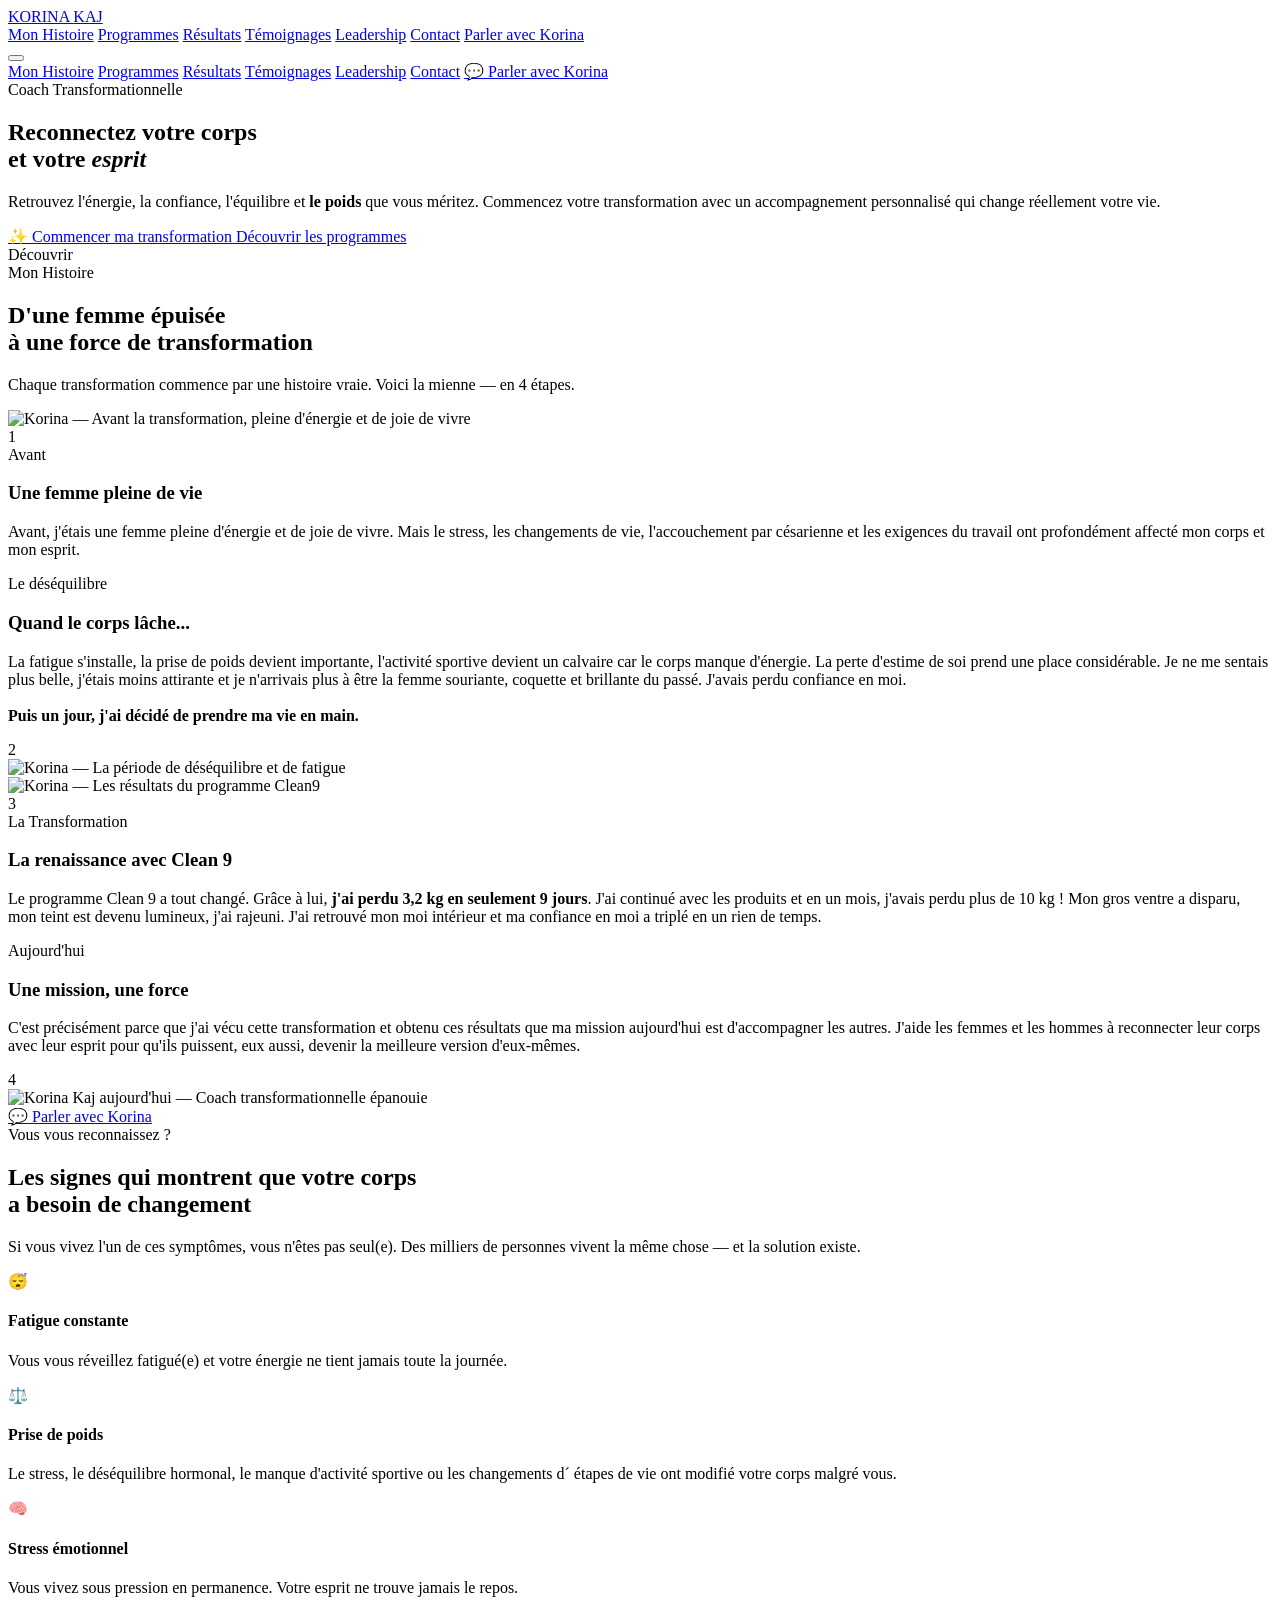
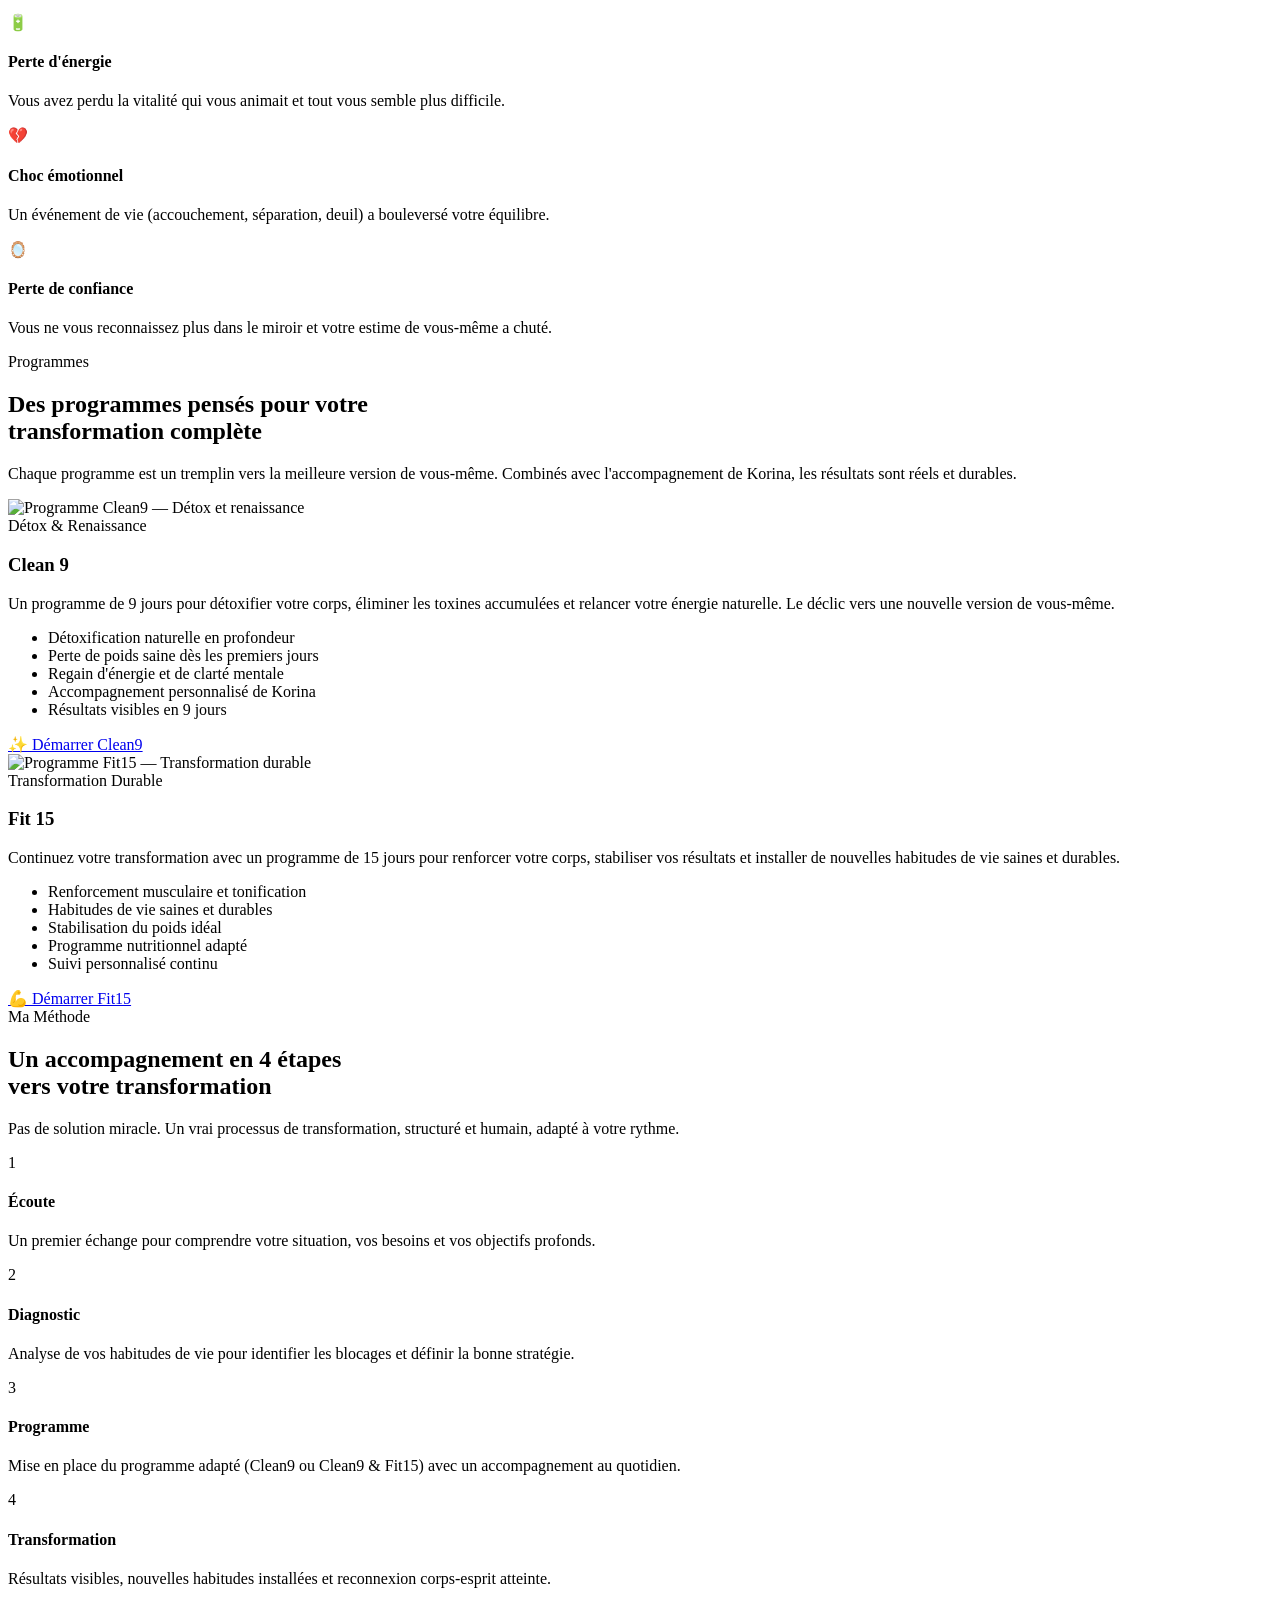
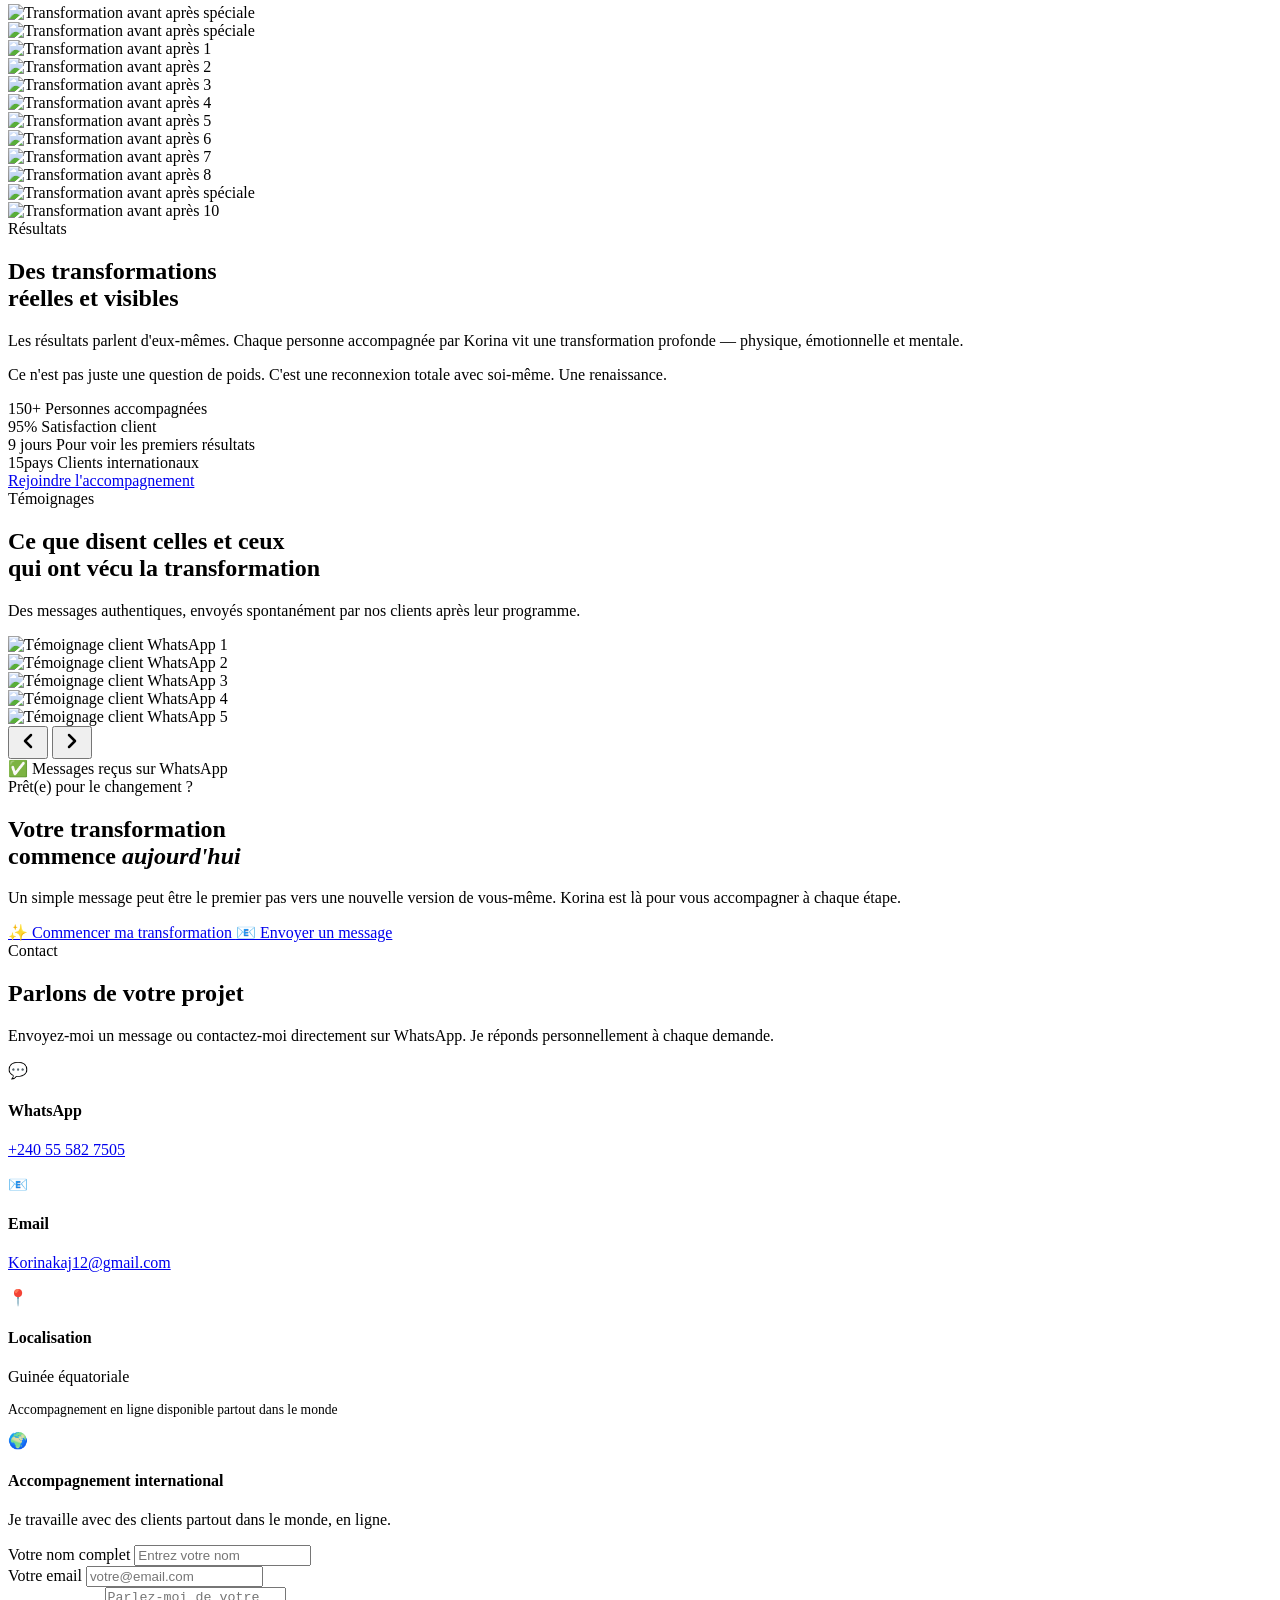
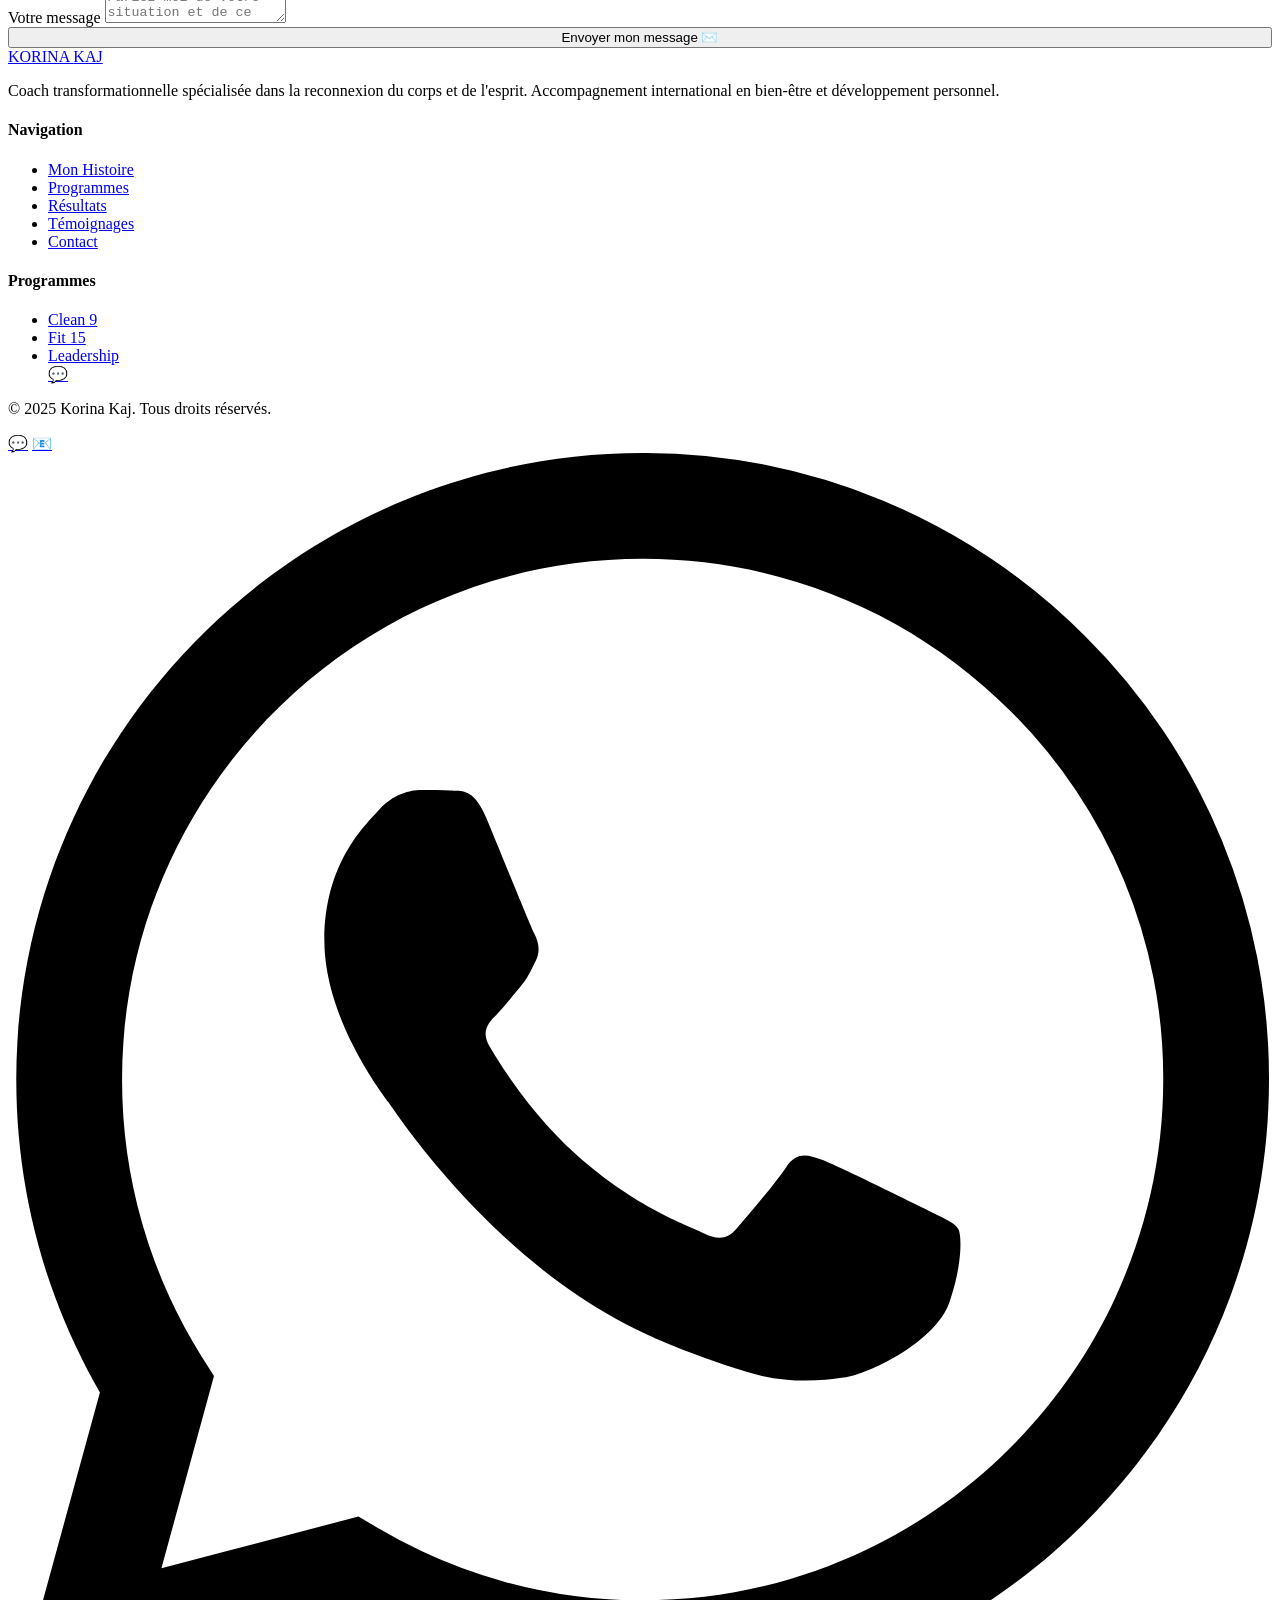
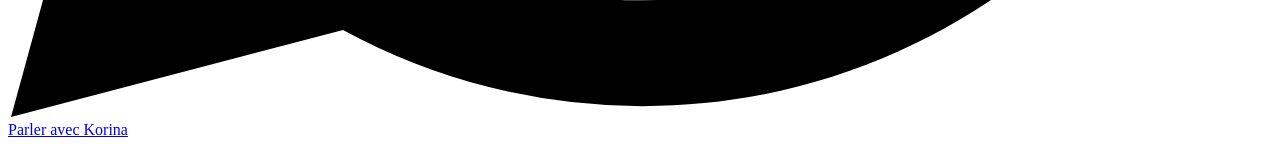
==== index.html @ bbdc50a3 "firt commit" ====
<!DOCTYPE html>
<html lang="fr">
<head>
  <meta charset="UTF-8">
  <meta name="viewport" content="width=device-width, initial-scale=1.0">
  <meta name="description" content="Korina Kaj. Reconnectez votre corps et votre esprit pour retrouver énergie, confiance et équilibre grâce aux programmes Clean9 et Fit15.">
  <meta name="author" content="Korina Kaj">
  <title>Korina Kaj — Transformation & Bien-être</title>
  <link rel="stylesheet" href="styles.css">
</head>
<body>

  <!-- ========================================
       HEADER
       ======================================== -->
  <header class="header" id="top">
    <div class="container">
      <div class="header-inner">
        <a href="index.html" class="logo">KORINA <span>KAJ</span></a>

        <nav class="nav">
          <a href="#histoire" class="nav-link">Mon Histoire</a>
          <a href="#programmes" class="nav-link">Programmes</a>
          <a href="#resultats" class="nav-link">Résultats</a>
          <a href="#temoignages" class="nav-link">Témoignages</a>
          <a href="leadership/index.html" class="nav-link">Leadership</a>
          <a href="#contact" class="nav-link">Contact</a>
          <a href="https://wa.me/240555827505?text=Bonjour%20Korina%20!%20J'aimerais%20en%20savoir%20plus%20sur%20vos%20programmes%20de%20transformation.%20Pouvez-vous%20m'aider%20%3F" target="_blank" rel="noopener" class="btn btn--gold btn--small nav-cta">
  Parler avec Korina
</a>
        </nav>

        <!-- Mobile Menu Toggle -->
        <button class="menu-toggle" aria-label="Menu">
          <span></span>
          <span></span>
          <span></span>
        </button>
      </div>
    </div>
  </header>

  <!-- Mobile Menu -->
  <div class="mobile-menu">
    <a href="#histoire" class="nav-link">Mon Histoire</a>
    <a href="#programmes" class="nav-link">Programmes</a>
    <a href="#resultats" class="nav-link">Résultats</a>
    <a href="#temoignages" class="nav-link">Témoignages</a>
    <a href="leadership/index.html" class="nav-link">Leadership</a>
    <a href="#contact" class="nav-link">Contact</a>
    <a href="https://wa.me/240555827505?text=Bonjour%20Korina%20!%20Je%20visite%20votre%20site%20et%20j'aimerais%20en%20savoir%20plus%20sur%20vos%20programmes.%20Pouvez-vous%20m'orienter%20%3F" target="_blank" rel="noopener" class="btn btn--gold btn--large">
  💬 Parler avec Korina
</a>
  </div>


  <section class="hero" id="hero">
  <div class="hero-bg"></div> 
  
  <div class="container">
    <div class="hero-content">
      <div class="hero-label">
        <span class="hero-label-dot"></span>
        Coach Transformationnelle
      </div>

      <h1>
        Reconnectez votre corps<br>
        et votre <em>esprit</em>
      </h1>

      <p class="hero-text">
  Retrouvez l'énergie, la confiance, l'équilibre et <strong>le poids</strong> que vous méritez.
  Commencez votre transformation avec un accompagnement personnalisé qui change réellement votre vie.
</p>

      <div class="hero-buttons">
        <a href="https://wa.me/240555827505..." target="_blank" rel="noopener" class="btn btn--gold btn--large">
          ✨ Commencer ma transformation
        </a>
        <a href="#programmes" class="btn btn--outline btn--large">
          Découvrir les programmes
        </a>
      </div>
    </div>
  </div>

  <div class="hero-scroll">
    <span>Découvrir</span>
    <div class="hero-scroll-line"></div>
  </div>
</section>
  <!-- ========================================
     HISTOIRE / STORY SECTION
     ======================================== -->
<section class="section story" id="histoire">
  <div class="container">

    <div class="story-journey-header reveal">
      <span class="section-label">Mon Histoire</span>
      <h2 class="section-title">
        D'une femme épuisée<br>
        à une <span class="text-accent">force de transformation</span>
      </h2>
      <p class="section-subtitle centered">
        Chaque transformation commence par une histoire vraie. Voici la mienne — en 4 étapes.
      </p>
    </div>

    <div class="story-journey">
      
      <div class="story-journey-line" aria-hidden="true"></div>

      <div class="story-step story-step--right reveal">
        <div class="story-step-media">
          <div class="story-placeholder">
            <img src="images/IMG-20260305-WA0084.jpg"
                 alt="Korina — Avant la transformation, pleine d'énergie et de joie de vivre"
                 loading="lazy" class="result-img result-img--wide">
          </div>
        </div>
        <div class="story-step-marker" aria-hidden="true">
          <span class="story-step-number">1</span>
        </div>
        <div class="story-step-content">
          <span class="story-step-label">Avant</span>
          <h3 class="story-step-title">Une femme pleine de vie</h3>
          <p>
            Avant, j'étais une femme pleine d'énergie et de joie de vivre.
            Mais le stress, les changements de vie, l'accouchement par
            césarienne et les exigences du travail ont profondément affecté
            mon corps et mon esprit.
          </p>
        </div>
      </div>

      <div class="story-step story-step--left reveal">
        <div class="story-step-content">
          <span class="story-step-label">Le déséquilibre</span>
          <h3 class="story-step-title">Quand le corps lâche...</h3>
          <p>
            La fatigue s'installe, la prise de poids devient importante, l'activité sportive devient un calvaire car le corps manque d'énergie. La perte d'estime de soi prend une place considérable. Je ne me sentais plus belle, j'étais moins attirante et je n'arrivais plus à être la femme souriante, coquette et brillante du passé. J'avais perdu confiance en moi.<br><br>
            <strong>Puis un jour, j'ai décidé de prendre ma vie en main.</strong>
          </p>
        </div>
        <div class="story-step-marker" aria-hidden="true">
          <span class="story-step-number">2</span>
        </div>
        <div class="story-step-media">
          <div class="story-placeholder">
            <img src="images/IMG-20260305-WA0086.jpg"
                 alt="Korina — La période de déséquilibre et de fatigue"
                 loading="lazy" class="result-img result-img--wide">
          </div>
        </div>
      </div>

      <div class="story-step story-step--right reveal">
        <div class="story-step-media">
          <div class="story-placeholder">
            <img src="images/IMG-20260305-WA0085.jpg"
                 alt="Korina — Les résultats du programme Clean9"
                 loading="lazy">
          </div>
        </div>
        <div class="story-step-marker" aria-hidden="true">
          <span class="story-step-number">3</span>
        </div>
        <div class="story-step-content">
          <span class="story-step-label">La Transformation</span>
          <h3 class="story-step-title">La renaissance avec Clean 9</h3>
          <p>
            Le programme Clean 9 a tout changé. Grâce à lui, <strong>j'ai perdu 3,2 kg en seulement 9 jours</strong>. J'ai continué avec les produits et en un mois, j'avais perdu plus de 10 kg ! Mon gros ventre a disparu, mon teint est devenu lumineux, j'ai rajeuni. J'ai retrouvé mon moi intérieur et ma confiance en moi a triplé en un rien de temps.
          </p>
        </div>
      </div>

      <div class="story-step story-step--left reveal">
        <div class="story-step-content">
          <span class="story-step-label">Aujourd'hui</span>
          <h3 class="story-step-title">Une mission, une force</h3>
          <p>
            C'est précisément parce que j'ai vécu cette transformation et obtenu ces résultats que ma mission aujourd'hui est d'accompagner les autres. J'aide les femmes et les hommes à reconnecter leur corps avec leur esprit pour qu'ils puissent, eux aussi, devenir la meilleure version d'eux-mêmes.
          </p>
        </div>
        <div class="story-step-marker" aria-hidden="true">
          <span class="story-step-number">4</span>
        </div>
        <div class="story-step-media">
          <div class="story-placeholder">
            <img src="images/IMG-20260309-WA0035.jpg"
                 alt="Korina Kaj aujourd'hui — Coach transformationnelle épanouie"
                 loading="lazy">
          </div>
        </div>
      </div>

    </div> <div class="story-journey-cta reveal">
      <a href="https://wa.me/240555827505?text=Bonjour%20Korina%20!%20Votre%20histoire%20m'a%20beaucoup%20touchée.%20J'aimerais%20en%20savoir%20plus%20sur%20votre%20parcours%20et%20comment%20vous%20pourriez%20m'accompagner." target="_blank" rel="noopener" class="btn btn--primary btn--large">
  💬 Parler avec Korina
</a>
    </div>

  </div>
</section>
  <!-- ========================================
       PROBLEMS SECTION
       ======================================== -->
  <section class="section section--light" id="problemes">
    <div class="container">
      <div class="text-center reveal">
        <span class="section-label" style="padding-left: 0;">
          Vous vous reconnaissez ?
        </span>
        <h2 class="section-title">
          Les signes qui montrent que votre corps<br>
          <span class="text-accent">a besoin de changement</span>
        </h2>
        <p class="section-subtitle centered">
          Si vous vivez l'un de ces symptômes, vous n'êtes pas seul(e).
          Des milliers de personnes vivent la même chose — et la solution existe.
        </p>
      </div>

      <div class="problems-grid">
        <div class="problem-card reveal delay-1">
          <div class="problem-icon">😴</div>
          <h4>Fatigue constante</h4>
          <p>Vous vous réveillez fatigué(e) et votre énergie ne tient jamais toute la journée.</p>
        </div>

        <div class="problem-card reveal delay-2">
          <div class="problem-icon">⚖️</div>
          <h4>Prise de poids</h4>
          <p>Le stress, le déséquilibre hormonal, le manque d'activité sportive ou les changements d´ étapes de vie ont modifié votre corps malgré vous.</p>
        </div>

        <div class="problem-card reveal delay-3">
          <div class="problem-icon">🧠</div>
          <h4>Stress émotionnel</h4>
          <p>Vous vivez sous pression en permanence. Votre esprit ne trouve jamais le repos.</p>
        </div>

        <div class="problem-card reveal delay-1">
          <div class="problem-icon">🔋</div>
          <h4>Perte d'énergie</h4>
          <p>Vous avez perdu la vitalité qui vous animait et tout vous semble plus difficile.</p>
        </div>

        <div class="problem-card reveal delay-2">
          <div class="problem-icon">💔</div>
          <h4>Choc émotionnel</h4>
          <p>Un événement de vie (accouchement, séparation, deuil) a bouleversé votre équilibre.</p>
        </div>

        <div class="problem-card reveal delay-3">
          <div class="problem-icon">🪞</div>
          <h4>Perte de confiance</h4>
          <p>Vous ne vous reconnaissez plus dans le miroir et votre estime de vous-même a chuté.</p>
        </div>
      </div>
    </div>
  </section>


  <!-- ========================================
       PROGRAMMES SECTION
       ======================================== -->
  <section class="section" id="programmes">
    <div class="container">
      <div class="text-center reveal">
        <span class="section-label" style="padding-left: 0;">
          Programmes
        </span>
        <h2 class="section-title">
          Des programmes pensés pour votre<br>
          <span class="text-accent">transformation complète</span>
        </h2>
        <p class="section-subtitle centered">
          Chaque programme est un tremplin vers la meilleure version de vous-même.
          Combinés avec l'accompagnement de Korina, les résultats sont réels et durables.
        </p>
      </div>

      <div class="programmes-grid">

        <!-- Clean9 -->
        <div class="programme-card reveal-left">
          <div class="image-wrapper">
            <img src="images/IMG-20260305-WA0088.jpg" alt="Programme Clean9 — Détox et renaissance" class="result-img result-"img--wide>
          </div>
          <div class="programme-content">
            <span class="programme-tag">Détox & Renaissance</span>
            <h3>Clean 9</h3>
            <p>
              Un programme de 9 jours pour détoxifier votre corps, éliminer les toxines accumulées et relancer votre énergie naturelle. Le déclic vers une nouvelle version de vous-même.
            </p>
            <ul class="programme-features">
              <li>Détoxification naturelle en profondeur</li>
              <li>Perte de poids saine dès les premiers jours</li>
              <li>Regain d'énergie et de clarté mentale</li>
              <li>Accompagnement personnalisé de Korina</li>
              <li>Résultats visibles en 9 jours</li>
            </ul>
            <a href="https://wa.me/240555827505?text=Bonjour%20Korina%20!%20Je%20suis%20intéressé(e)%20par%20le%20programme%20Clean9." target="_blank" rel="noopener" class="btn btn--primary">
              ✨ Démarrer Clean9
            </a>
          </div>
        </div>

        <!-- Fit15 -->
        <div class="programme-card reveal-right">
          <div class="image-wrapper">
            <img src="images/IMG-20260305-WA0087.jpg" alt="Programme Fit15 — Transformation durable" class="result-img result-"img--wide>
          </div>
          <div class="programme-content">
            <span class="programme-tag">Transformation Durable</span>
            <h3>Fit 15</h3>
            <p>
              Continuez votre transformation avec un programme de 15 jours pour renforcer votre corps, stabiliser vos résultats et installer de nouvelles habitudes de vie saines et durables.
            </p>
            <ul class="programme-features">
              <li>Renforcement musculaire et tonification</li>
              <li>Habitudes de vie saines et durables</li>
              <li>Stabilisation du poids idéal</li>
              <li>Programme nutritionnel adapté</li>
              <li>Suivi personnalisé continu</li>
            </ul>
            <a href="https://wa.me/240555827505?text=Bonjour%20Korina%20!%20Je%20suis%20intéressé(e)%20par%20le%20programme%20Fit15." target="_blank" rel="noopener" class="btn btn--primary">
              💪 Démarrer Fit15
            </a>
          </div>
        </div>

      </div>
    </div>
  </section>


  <!-- ========================================
       METHOD SECTION
       ======================================== -->
  <section class="section section--dark" id="methode">
    <div class="container">
      <div class="text-center reveal">
        <span class="section-label">Ma Méthode</span>
        <h2 class="section-title">
          Un accompagnement en <span class="text-gold">4 étapes</span><br>
          vers votre transformation
        </h2>
        <p class="section-subtitle centered">
          Pas de solution miracle. Un vrai processus de transformation,
          structuré et humain, adapté à votre rythme.
        </p>
      </div>

      <div class="method-steps">
        <div class="method-step reveal delay-1">
          <div class="method-number">1</div>
          <h4>Écoute</h4>
          <p>Un premier échange pour comprendre votre situation, vos besoins et vos objectifs profonds.</p>
        </div>

        <div class="method-step reveal delay-2">
          <div class="method-number">2</div>
          <h4>Diagnostic</h4>
          <p>Analyse de vos habitudes de vie pour identifier les blocages et définir la bonne stratégie.</p>
        </div>

        <div class="method-step reveal delay-3">
          <div class="method-number">3</div>
          <h4>Programme</h4>
          <p>Mise en place du programme adapté (Clean9 ou Clean9 & Fit15) avec un accompagnement au quotidien.</p>
        </div>

        <div class="method-step reveal delay-4">
          <div class="method-number">4</div>
          <h4>Transformation</h4>
          <p>Résultats visibles, nouvelles habitudes installées et reconnexion corps-esprit atteinte.</p>
        </div>
      </div>
    </div>
  </section>

 <!-- ========================================
     RESULTS / BEFORE-AFTER SECTION
     ======================================== -->
<section class="section" id="resultats">
  <div class="container">
    <div class="results-grid">

      <div class="reveal-left">
        <div class="results-slider">

          <div class="slide">
           <div class="image-wrapper image-wrapper--results">
            <img src="images/IMG-20260305-WA0086.jpg"
                alt="Transformation avant après spéciale"
                     class="result-img--wide">
            </div>
          </div>
          <div class="slide">
           <div class="image-wrapper image-wrapper--results">
            <img src="images/IMG-20260305-WA0084.jpg"
                alt="Transformation avant après spéciale"
                     class="result-img--wide">
            </div>
          </div>
          <div class="slide active">
            <div class="image-wrapper image-wrapper--results">
              <img src="images/IMG-20260305-WA0085.jpg" alt="Transformation avant après 1">
            </div>
          </div>

          <div class="slide">
            <div class="image-wrapper image-wrapper--results">
              <img src="images/IMG-20260305-WA0064.jpg" alt="Transformation avant après 2">
            </div>
          </div>

          <div class="slide">
            <div class="image-wrapper image-wrapper--results">
              <img src="images/IMG-20260305-WA0065.jpg" alt="Transformation avant après 3">
            </div>
          </div>

          <div class="slide">
            <div class="image-wrapper image-wrapper--results">
              <img src="images/IMG-20260305-WA0067.jpg" alt="Transformation avant après 4">
            </div>
          </div>

          <div class="slide">
            <div class="image-wrapper image-wrapper--results">
              <img src="images/IMG-20260305-WA0068.jpg" alt="Transformation avant après 5">
            </div>
          </div>

          <div class="slide">
            <div class="image-wrapper image-wrapper--results">
              <img src="images/IMG-20260305-WA0069.jpg" alt="Transformation avant après 6">
            </div>
          </div>

          <div class="slide">
            <div class="image-wrapper image-wrapper--results">
              <img src="images/IMG-20260305-WA0070.jpg" alt="Transformation avant après 7">
            </div>
          </div>

          <div class="slide">
            <div class="image-wrapper image-wrapper--results">
              <img src="images/IMG-20260305-WA0081.jpg" alt="Transformation avant après 8">
            </div>
          </div>

          <div class="slide">
  <div class="image-wrapper image-wrapper--results">
    <img src="images/IMG-20260305-WA0080.jpg"
         alt="Transformation avant après spéciale"
         class="result-img--wide">
  </div>
</div>
          <div class="slide">
            <div class="image-wrapper image-wrapper--results">
              <img src="images/IMG-20260305-WA0066.jpg" alt="Transformation avant après 10">
            </div>
          </div>

        </div>
      </div>

      <div class="results-content reveal-right">
        <span class="section-label">Résultats</span>
        <h2 class="section-title">
          Des transformations<br>
          <span class="text-accent">réelles et visibles</span>
        </h2>

        <p>
          Les résultats parlent d'eux-mêmes. Chaque personne accompagnée par Korina vit une transformation profonde — physique, émotionnelle et mentale.
        </p>

        <p>
          Ce n'est pas juste une question de poids. C'est une reconnexion totale avec soi-même. Une renaissance.
        </p>

        <div class="results-stats">
          <div class="stat-item">
            <span class="stat-number" data-count="200" data-suffix="+">150+</span>
            <span class="stat-label">Personnes accompagnées</span>
          </div>

          <div class="stat-item">
            <span class="stat-number" data-count="95" data-suffix="%">95%</span>
            <span class="stat-label">Satisfaction client</span>
          </div>

          <div class="stat-item">
            <span class="stat-number" data-count="9" data-suffix=" jours">9 jours</span>
            <span class="stat-label">Pour voir les premiers résultats</span>
          </div>

          <div class="stat-item">
            <span class="stat-number" data-count="15" data-suffix=" pays">15pays</span>
            <span class="stat-label">Clients internationaux</span>
          </div>
        </div>

        <div style="margin-top: var(--space-lg);">
         <a href="https://wa.me/240555827505?text=Bonjour%20Korina%20!%20J'ai%20vu%20les%20résultats%20de%20vos%20clients%20et%20je%20suis%20impressionné(e).%20Je%20voudrais%20en%20savoir%20plus%20sur%20votre%20accompagnement%20et%20comment%20obtenir%20des%20résultats%20similaires." target="_blank" rel="noopener" class="btn btn--primary btn--large">
  Rejoindre l'accompagnement
</a>
        </div>
      </div>

    </div>
  </div>
</section>

 <!-- ========================================
     SECTION TÉMOIGNAGES — Captures WhatsApp
     ======================================== -->
<section class="section section--light" id="temoignages">
  <div class="container">
    
    <!-- En-tête -->
    <div class="text-center reveal">
      <span class="section-label" style="padding-left: 0;">
        Témoignages
      </span>
      <h2 class="section-title">
        Ce que disent celles et ceux<br>
        <span class="text-accent">qui ont vécu la transformation</span>
      </h2>
      <p class="section-subtitle centered">
        Des messages authentiques, envoyés spontanément par nos clients après leur programme.
      </p>
    </div>

    <!-- Slider -->
    <div class="testimonials-slider">
      
      <!-- Track contenant les slides -->
      <div class="testimonials-slider-track">

        <!-- Slide 1 -->
        <div class="testimonial-slide">
          <div class="testimonial-image-wrapper">
            <img src="images/WhatsApp Image 2026-03-21 at 20.49.28.jpeg" alt="Témoignage client WhatsApp 1">
          </div>
        </div>

        <!-- Slide 2 -->
        <div class="testimonial-slide">
          <div class="testimonial-image-wrapper">
            <img src="images/1.png" alt="Témoignage client WhatsApp 2">
          </div>
        </div>

        <!-- Slide 3 -->
        <div class="testimonial-slide">
          <div class="testimonial-image-wrapper">
            <img src="images/IMG-20260305-WA0078.jpg" alt="Témoignage client WhatsApp 3">
          </div>
        </div>

        <!-- Slide 4 -->
        <div class="testimonial-slide">
          <div class="testimonial-image-wrapper">
            <img src="images/IMG-20260305-WA0078.jpg" alt="Témoignage client WhatsApp 4">
          </div>
        </div>

        <!-- Slide 5 -->
        <div class="testimonial-slide">
          <div class="testimonial-image-wrapper">
            <img src="images/2.png" alt="Témoignage client WhatsApp 5">
          </div>
        </div>

      </div>

      <!-- Bouton Précédent -->
      <button class="testimonial-nav testimonial-prev" aria-label="Témoignage précédent">
        <svg width="24" height="24" viewBox="0 0 24 24" fill="none" stroke="currentColor" stroke-width="2.5" stroke-linecap="round" stroke-linejoin="round">
          <polyline points="15 18 9 12 15 6"></polyline>
        </svg>
      </button>

      <!-- Bouton Suivant -->
      <button class="testimonial-nav testimonial-next" aria-label="Témoignage suivant">
        <svg width="24" height="24" viewBox="0 0 24 24" fill="none" stroke="currentColor" stroke-width="2.5" stroke-linecap="round" stroke-linejoin="round">
          <polyline points="9 6 15 12 9 18"></polyline>
        </svg>
      </button>

      <!-- Indicateurs (dots) -->
      <div class="testimonial-dots"></div>

    </div>

    <!-- Badge d'authenticité -->
    <div class="testimonial-badge reveal">
      <span class="testimonial-badge-icon">✅</span>
      <span class="testimonial-badge-text">Messages reçus sur WhatsApp </span>
    </div>

  </div>
</section>
  <!-- ========================================
       CTA SECTION
       ======================================== -->
  <section class="section section--purple cta-section" id="cta">
    <div class="container">
      <div class="reveal">
        <span class="section-label" style="padding-left: 0;">
          Prêt(e) pour le changement ?
        </span>
        <h2>
          Votre transformation<br>
          commence <em class="text-italic" style="color: var(--gold);">aujourd'hui</em>
        </h2>
        <p>
          Un simple message peut être le premier pas vers une nouvelle version de vous-même.
          Korina est là pour vous accompagner à chaque étape.
        </p>

        <div class="cta-buttons">
          <a href="https://wa.me/240555827505?text=Bonjour%20Korina%20!%20Je%20suis%20prêt(e)%20pour%20le%20changement.%20Je%20voudrais%20en%20savoir%20plus%20sur%20vos%20programmes%20et%20commencer%20ma%20transformation%20dès%20aujourd'hui." target="_blank" rel="noopener" class="btn btn--gold btn--large">
  ✨ Commencer ma transformation
</a>
          <a href="#contact" class="btn btn--outline btn--large">
            📧 Envoyer un message
          </a>
        </div>
      </div>
    </div>
  </section>


  <!-- ========================================
       CONTACT SECTION
       ======================================== -->
  <section class="section" id="contact">
    <div class="container">
      <div class="text-center reveal">
        <span class="section-label" style="padding-left: 0;">
          Contact
        </span>
        <h2 class="section-title">
          Parlons de <span class="text-accent">votre projet</span>
        </h2>
        <p class="section-subtitle centered">
          Envoyez-moi un message ou contactez-moi directement sur WhatsApp.
          Je réponds personnellement à chaque demande.
        </p>
      </div>

      <div class="contact-grid">
        <div class="reveal-left">
          <div class="contact-info-list">
            <div class="contact-info-item">
              <div class="contact-info-icon">💬</div>
              <div>
                <h4>WhatsApp</h4>
                <p>
                  <a href="https://wa.me/240555827505?text=Bonjour%20Korina%20!%20Je%20vous%20contacte%20via%20la%20section%20contact%20de%20votre%20site.%20J'aimerais%20en%20savoir%20plus%20sur%20vos%20programmes%20et%20tarifs." target="_blank" rel="noopener">
  +240 55 582 7505
</a>
                </p>
              </div>
            </div>

            <div class="contact-info-item">
              <div class="contact-info-icon">📧</div>
              <div>
                <h4>Email</h4>
                <p>
                  <a href="mailto:Korinakaj12@gmail.com">
                    Korinakaj12@gmail.com
                  </a>
                </p>
              </div>
            </div>

            <div class="contact-info-item">
              <div class="contact-info-icon">📍</div>
              <div>
                <h4>Localisation</h4>
                <p>Guinée équatoriale</p>
                <p style="font-size: 0.85rem; color: var(--purple);">
                  Accompagnement en ligne disponible partout dans le monde
                </p>
              </div>
            </div>

            <div class="contact-info-item">
              <div class="contact-info-icon">🌍</div>
              <div>
                <h4>Accompagnement international</h4>
                <p>Je travaille avec des clients partout dans le monde, en ligne.</p>
              </div>
            </div>
          </div>
        </div>

        <div class="contact-form reveal-right">
          <form>
            <div class="form-group">
              <label for="name">Votre nom complet</label>
              <input type="text" id="name" name="name" placeholder="Entrez votre nom" required>
            </div>

            <div class="form-group">
              <label for="email">Votre email</label>
              <input type="email" id="email" name="email" placeholder="votre@email.com" required>
            </div>

            <div class="form-group">
              <label for="message">Votre message</label>
              <textarea id="message" name="message" placeholder="Parlez-moi de votre situation et de ce que vous aimeriez changer..." required></textarea>
            </div>

            <button type="submit" class="btn btn--primary btn--large" style="width: 100%;">
              Envoyer mon message ✉️
            </button>
          </form>
        </div>
      </div>
    </div>
  </section>


  <!-- ========================================
       FOOTER
       ======================================== -->
  <footer class="footer">
    <div class="container">
      <div class="footer-grid">
        <div class="footer-brand">
          <a href="index.html" class="logo">KORINA <span>KAJ</span></a>
          <p>
            Coach transformationnelle spécialisée dans la reconnexion du corps et de l'esprit.
            Accompagnement international en bien-être et développement personnel.
          </p>
        </div>

        <div>
          <h4>Navigation</h4>
          <ul class="footer-links">
            <li><a href="#histoire">Mon Histoire</a></li>
            <li><a href="#programmes">Programmes</a></li>
            <li><a href="#resultats">Résultats</a></li>
            <li><a href="#temoignages">Témoignages</a></li>
            <li><a href="#contact">Contact</a></li>
          </ul>
        </div>

        <div>
          <h4>Programmes</h4>
          <ul class="footer-links">
            <li><a href="#programmes">Clean 9</a></li>
            <li><a href="#programmes">Fit 15</a></li>
           <li><a href="leadership/index.html">Leadership</a></li>
           <a href="https://wa.me/240555827505?text=Bonjour%20Korina%20!%20Je%20vous%20écris%20depuis%20votre%20site.%20J'aimerais%20discuter%20avec%20vous." target="_blank" rel="noopener" aria-label="WhatsApp">💬</a>
          </ul>
        </div>
      </div>

      <div class="footer-bottom">
        <p>&copy; 2025 Korina Kaj. Tous droits réservés.</p>
        <div class="footer-social">
          <a href="https://wa.me/240555827505" target="_blank" rel="noopener" aria-label="WhatsApp">💬</a>
          <a href="mailto:Korinakaj12@gmail.com" aria-label="Email">📧</a>
        </div>
      </div>
    </div>
  </footer>


  <!-- ========================================
       WHATSAPP FLOATING BUTTON
       ======================================== -->
  <a href="https://wa.me/240555827505?text=Bonjour%20Korina%20!%20Je%20visite%20votre%20site%20et%20j'aimerais%20en%20savoir%20plus%20sur%20vos%20programmes%20de%20bien-être%20et%20de%20transformation.%20Pouvez-vous%20me%20renseigner%20%3F" target="_blank" rel="noopener" class="whatsapp-float" aria-label="Contacter sur WhatsApp">
    <svg viewBox="0 0 24 24" xmlns="http://www.w3.org/2000/svg">
      <path d="M17.472 14.382c-.297-.149-1.758-.867-2.03-.967-.273-.099-.471-.148-.67.15-.197.297-.767.966-.94 1.164-.173.199-.347.223-.644.075-.297-.15-1.255-.463-2.39-1.475-.883-.788-1.48-1.761-1.653-2.059-.173-.297-.018-.458.13-.606.134-.133.298-.347.446-.52.149-.174.198-.298.298-.497.099-.198.05-.371-.025-.52-.075-.149-.669-1.612-.916-2.207-.242-.579-.487-.5-.669-.51-.173-.008-.371-.01-.57-.01-.198 0-.52.074-.792.372-.272.297-1.04 1.016-1.04 2.479 0 1.462 1.065 2.875 1.213 3.074.149.198 2.096 3.2 5.077 4.487.709.306 1.262.489 1.694.625.712.227 1.36.195 1.871.118.571-.085 1.758-.719 2.006-1.413.248-.694.248-1.289.173-1.413-.074-.124-.272-.198-.57-.347m-5.421 7.403h-.004a9.87 9.87 0 01-5.031-1.378l-.361-.214-3.741.982.998-3.648-.235-.374a9.86 9.86 0 01-1.51-5.26c.001-5.45 4.436-9.884 9.888-9.884 2.64 0 5.122 1.03 6.988 2.898a9.825 9.825 0 012.893 6.994c-.003 5.45-4.437 9.884-9.885 9.884m8.413-18.297A11.815 11.815 0 0012.05 0C5.495 0 .16 5.335.157 11.892c0 2.096.547 4.142 1.588 5.945L.057 24l6.305-1.654a11.882 11.882 0 005.683 1.448h.005c6.554 0 11.89-5.335 11.893-11.893a11.821 11.821 0 00-3.48-8.413z"/>
    </svg>
    <span class="whatsapp-float-tooltip">Parler avec Korina</span>
  </a>


  <script src="script.js"></script>
</body>
</html>
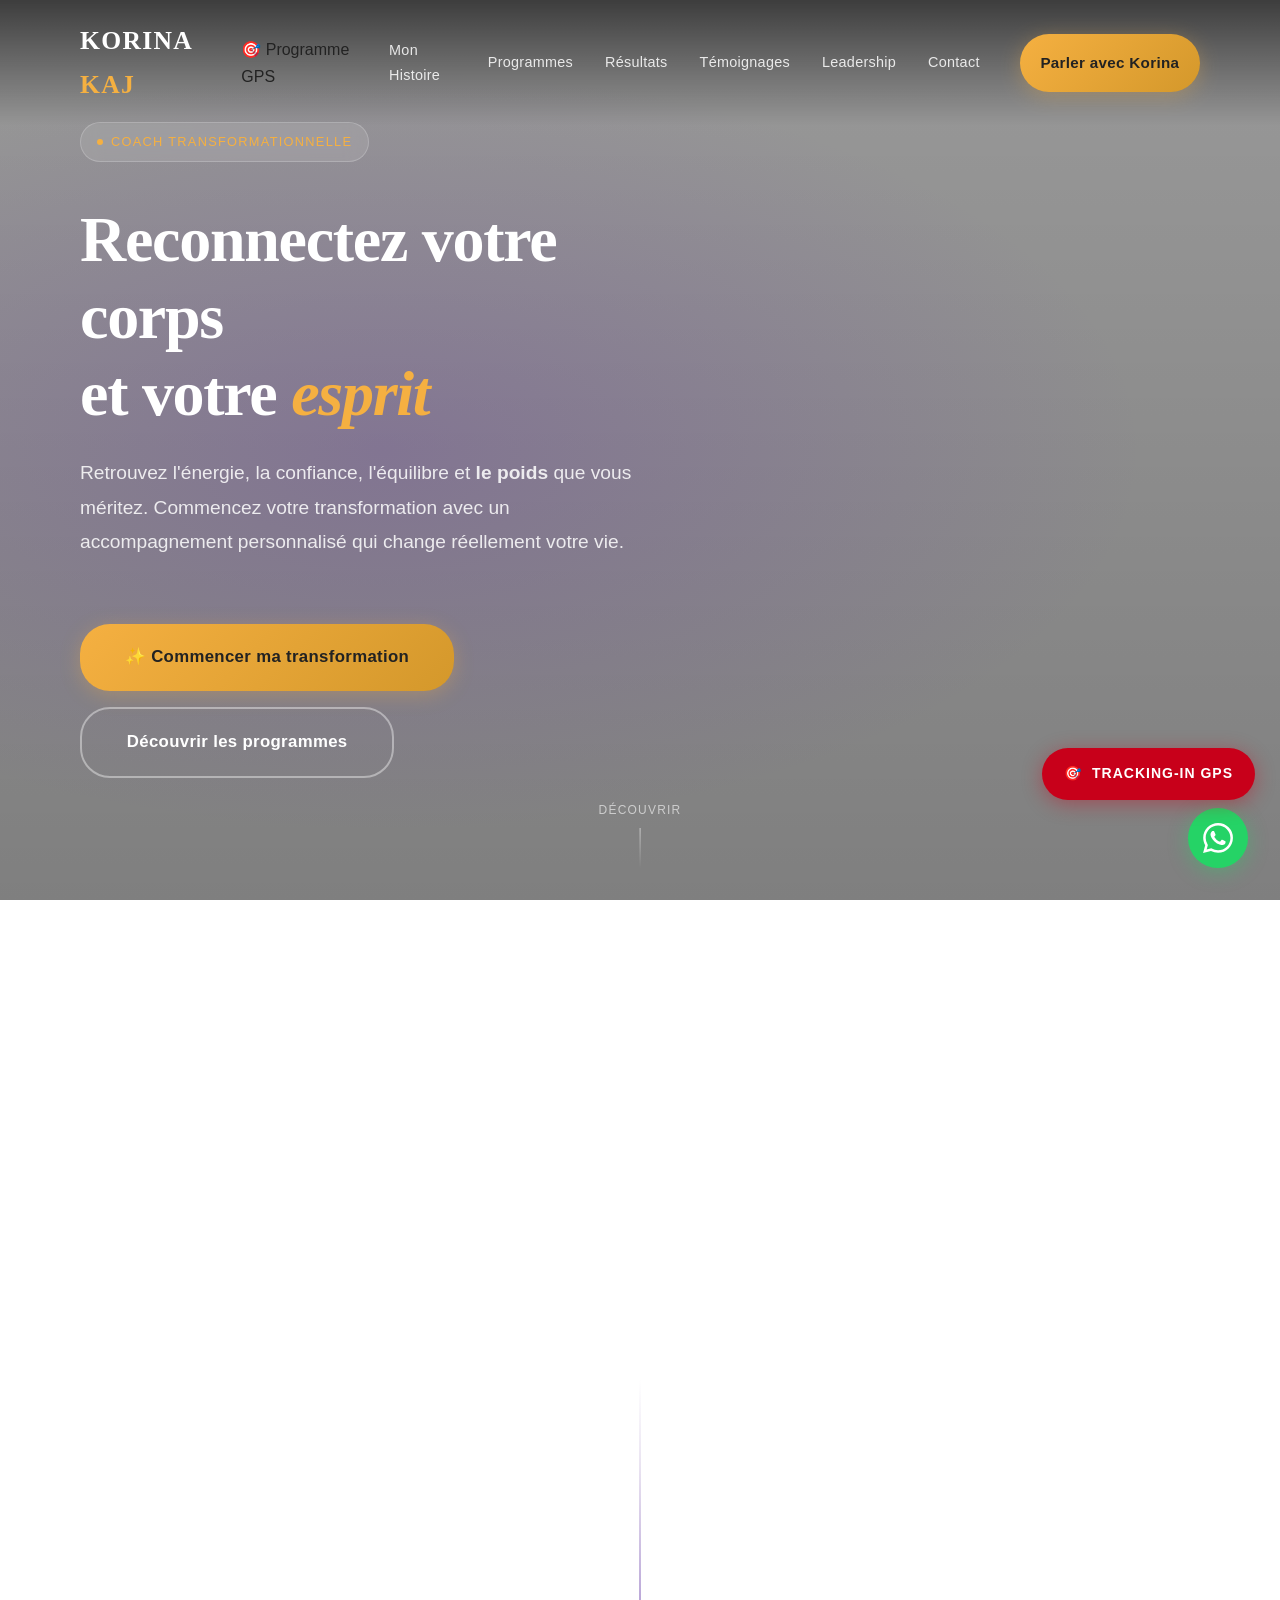
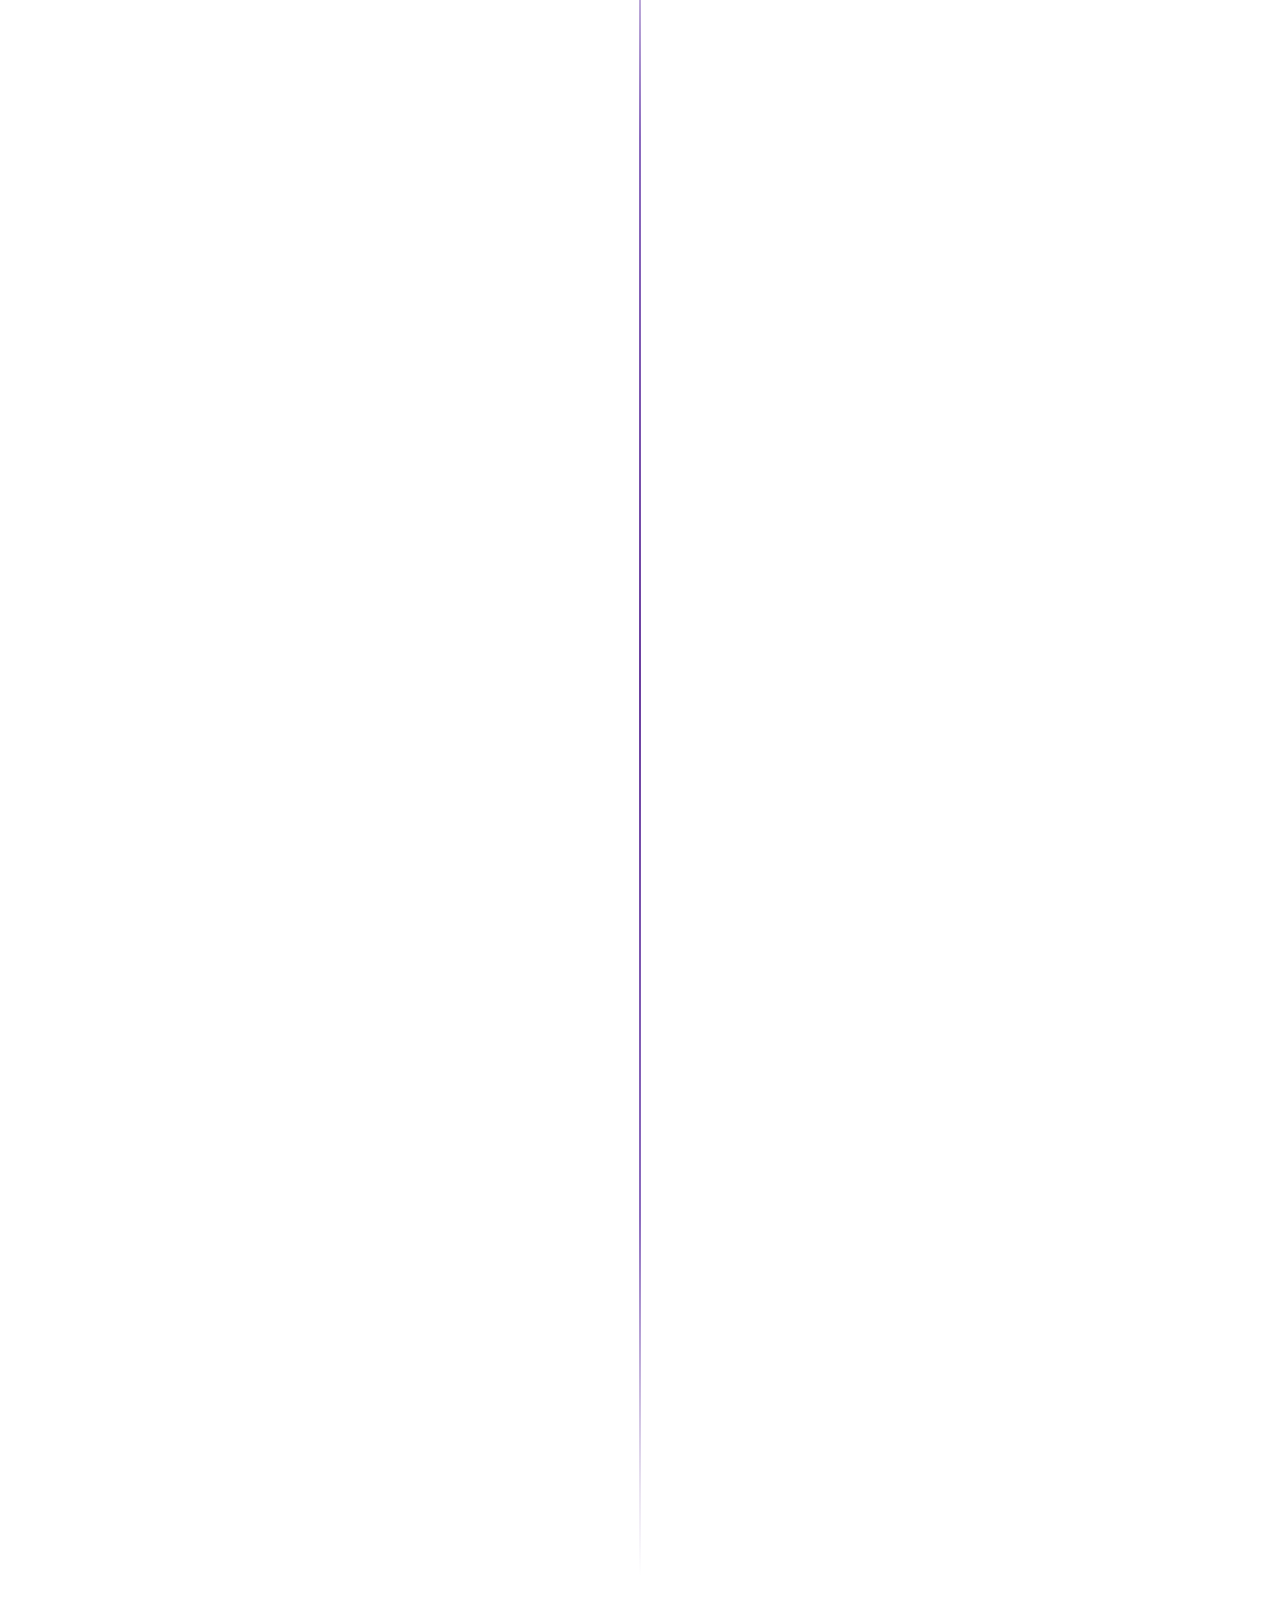
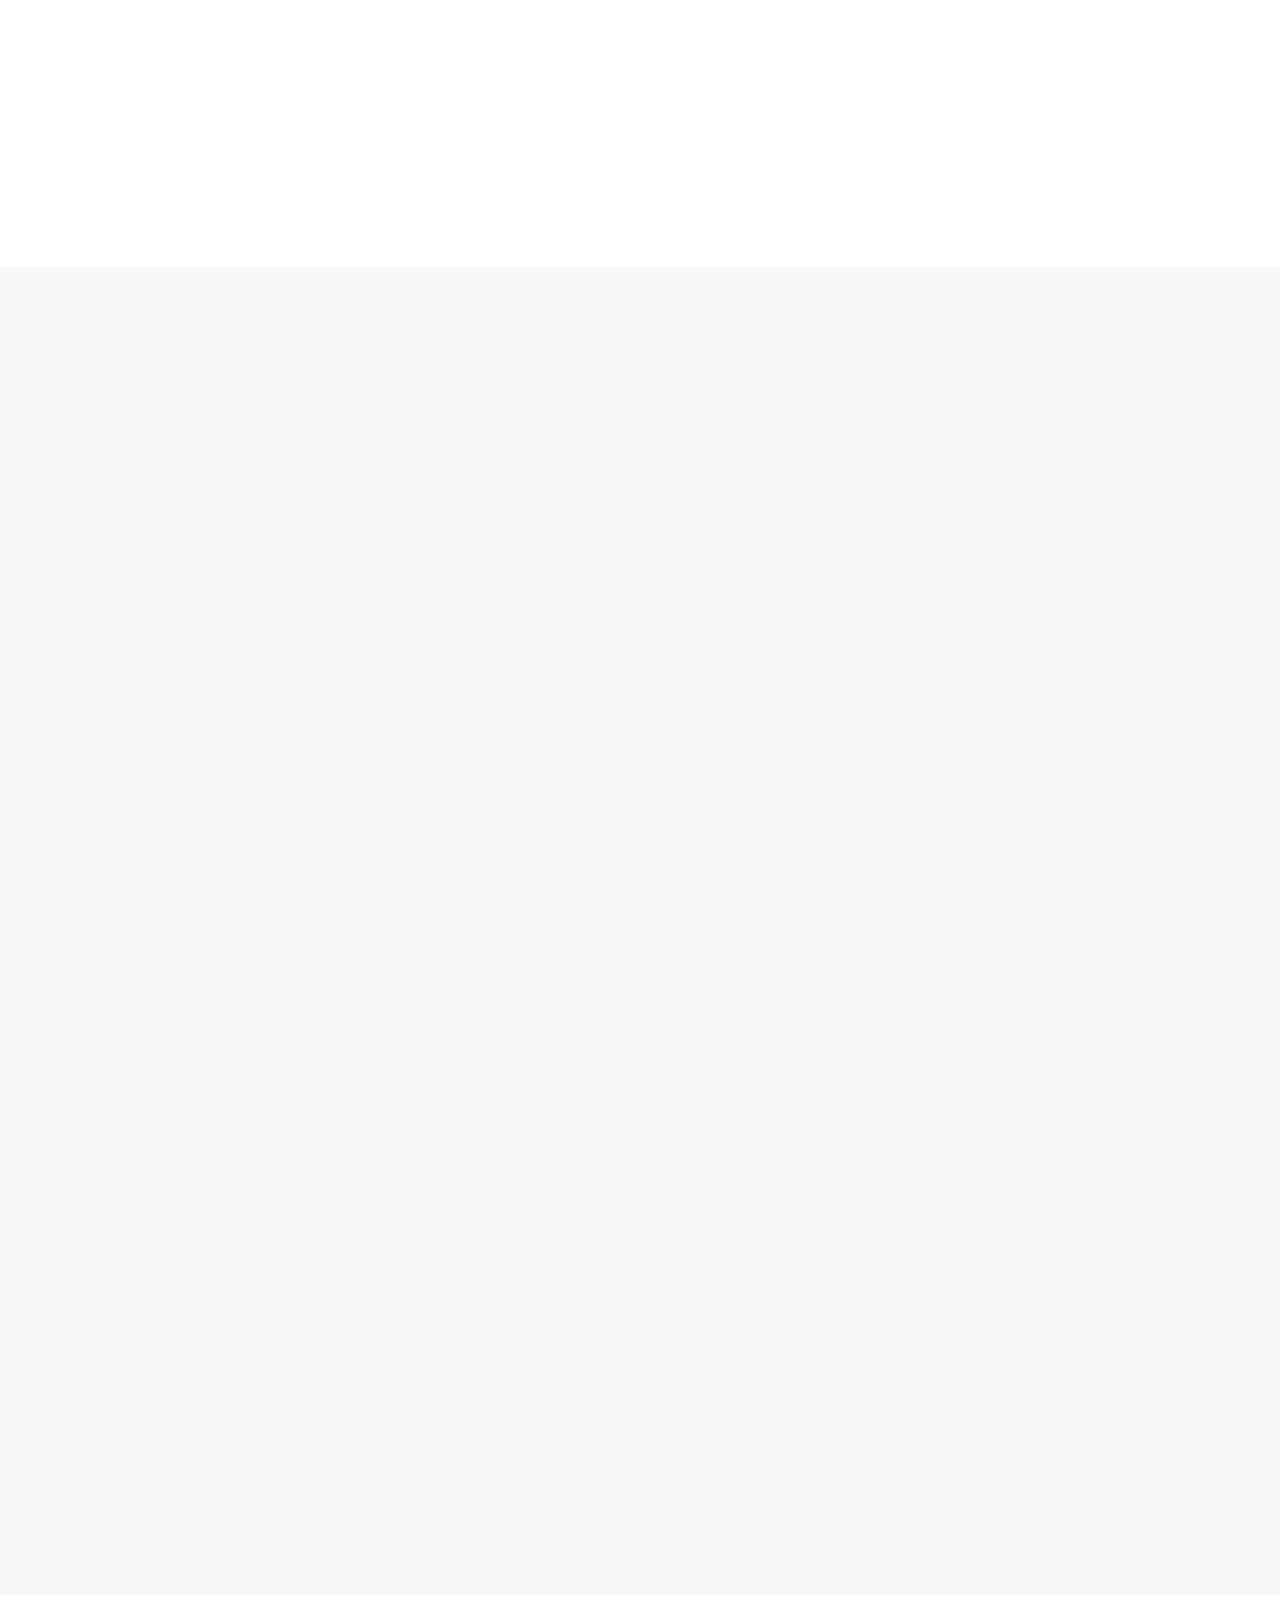
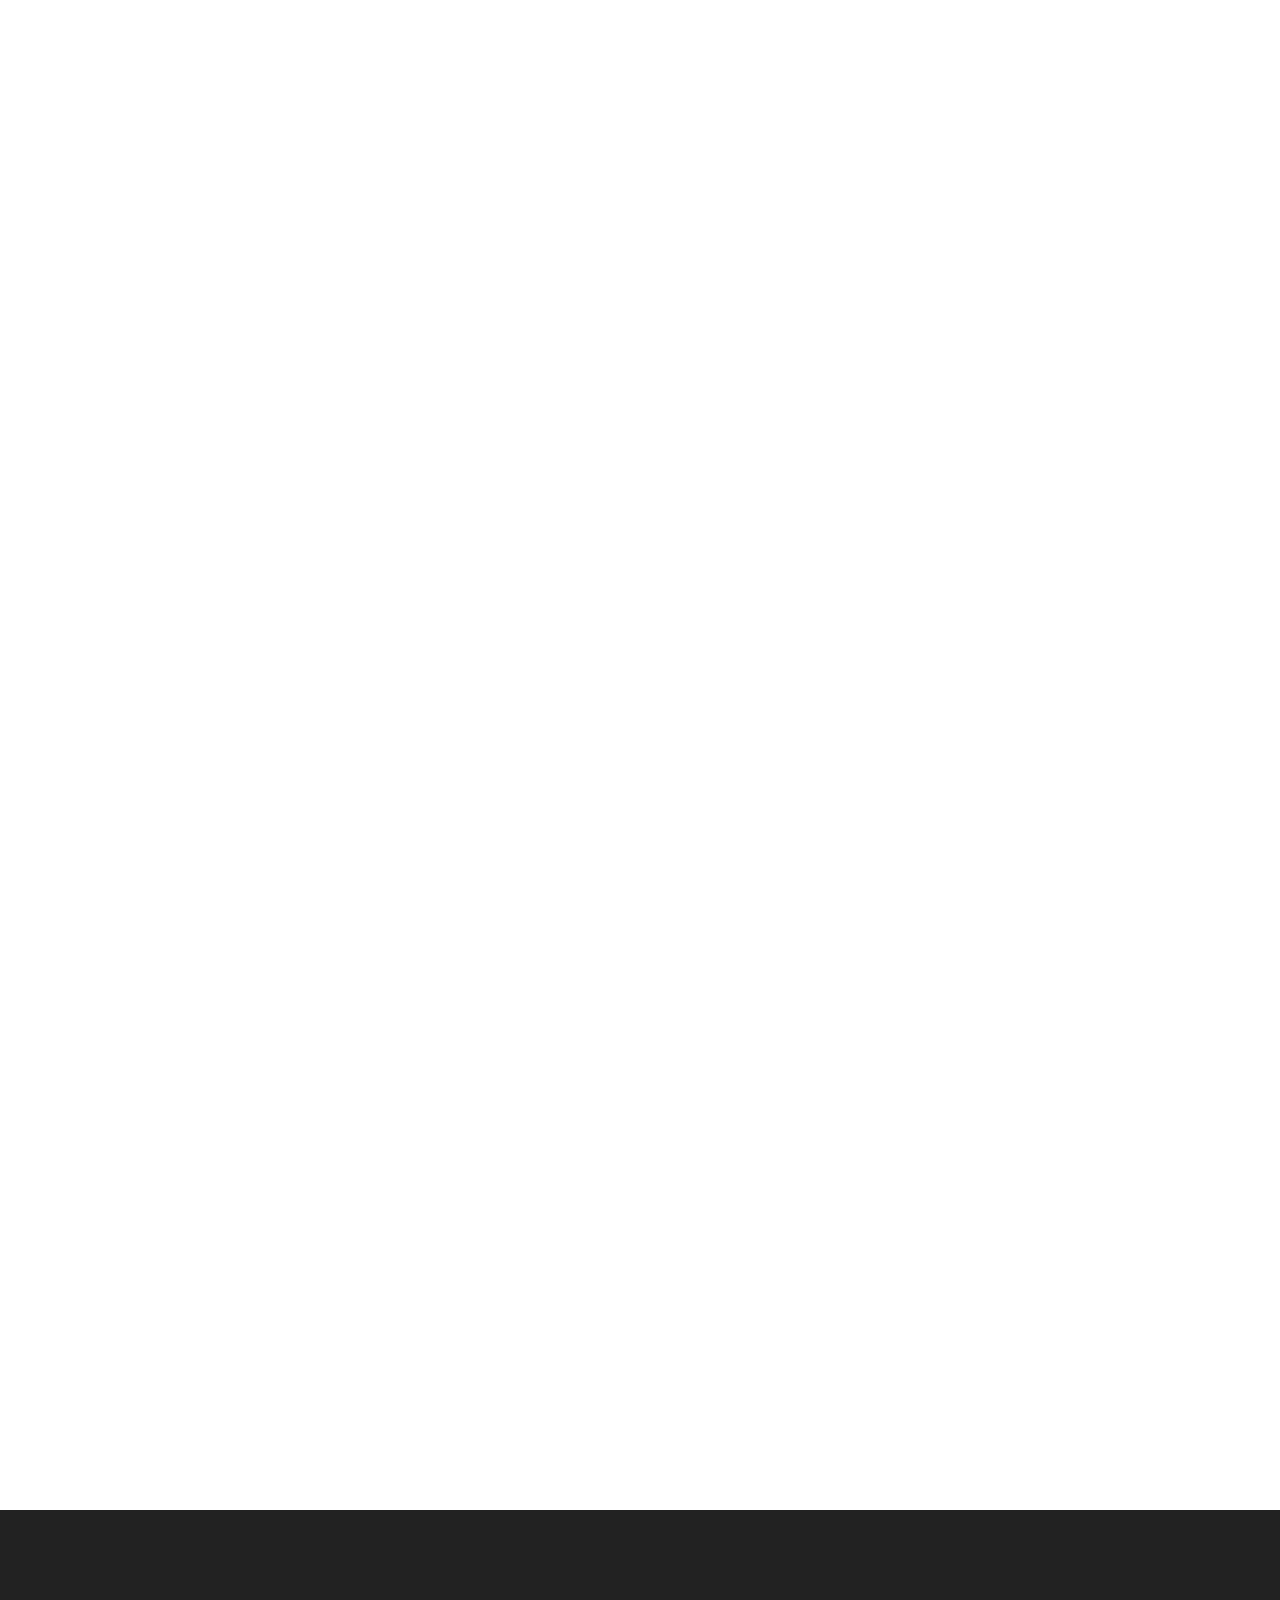
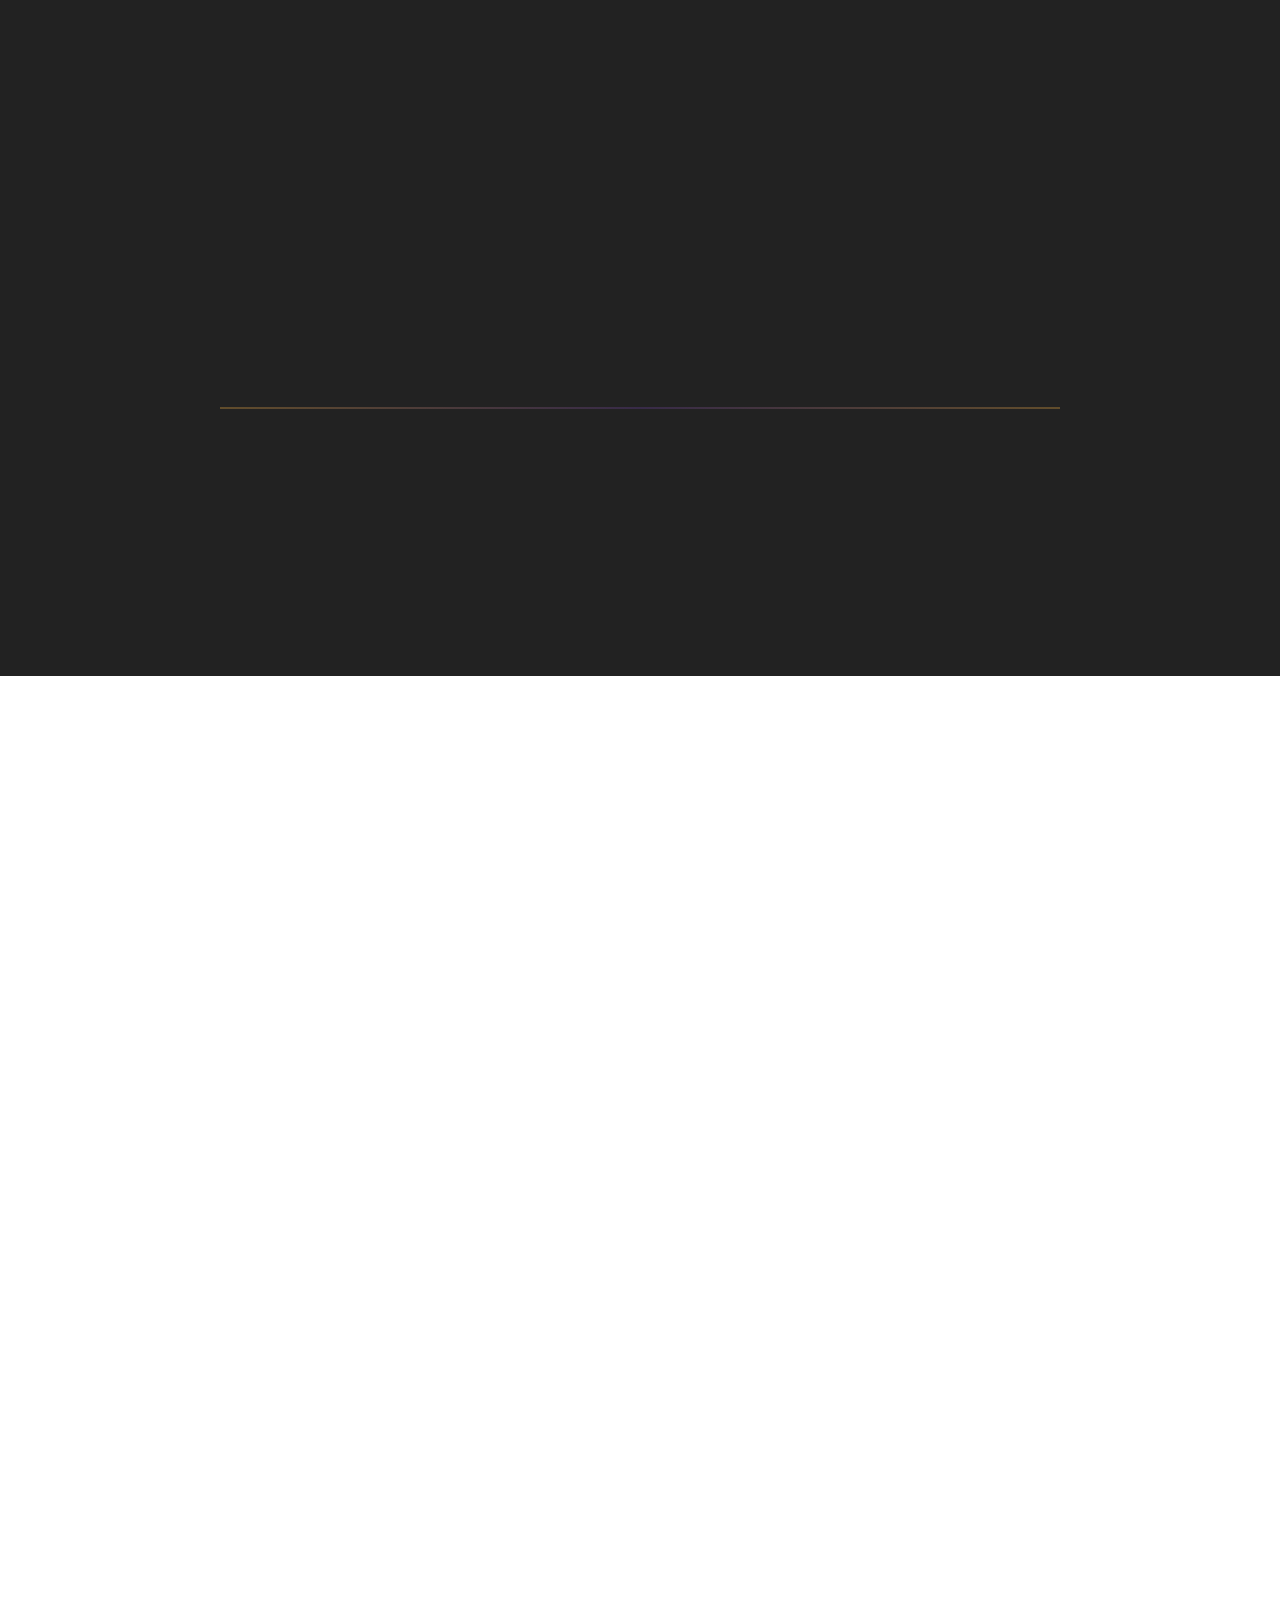
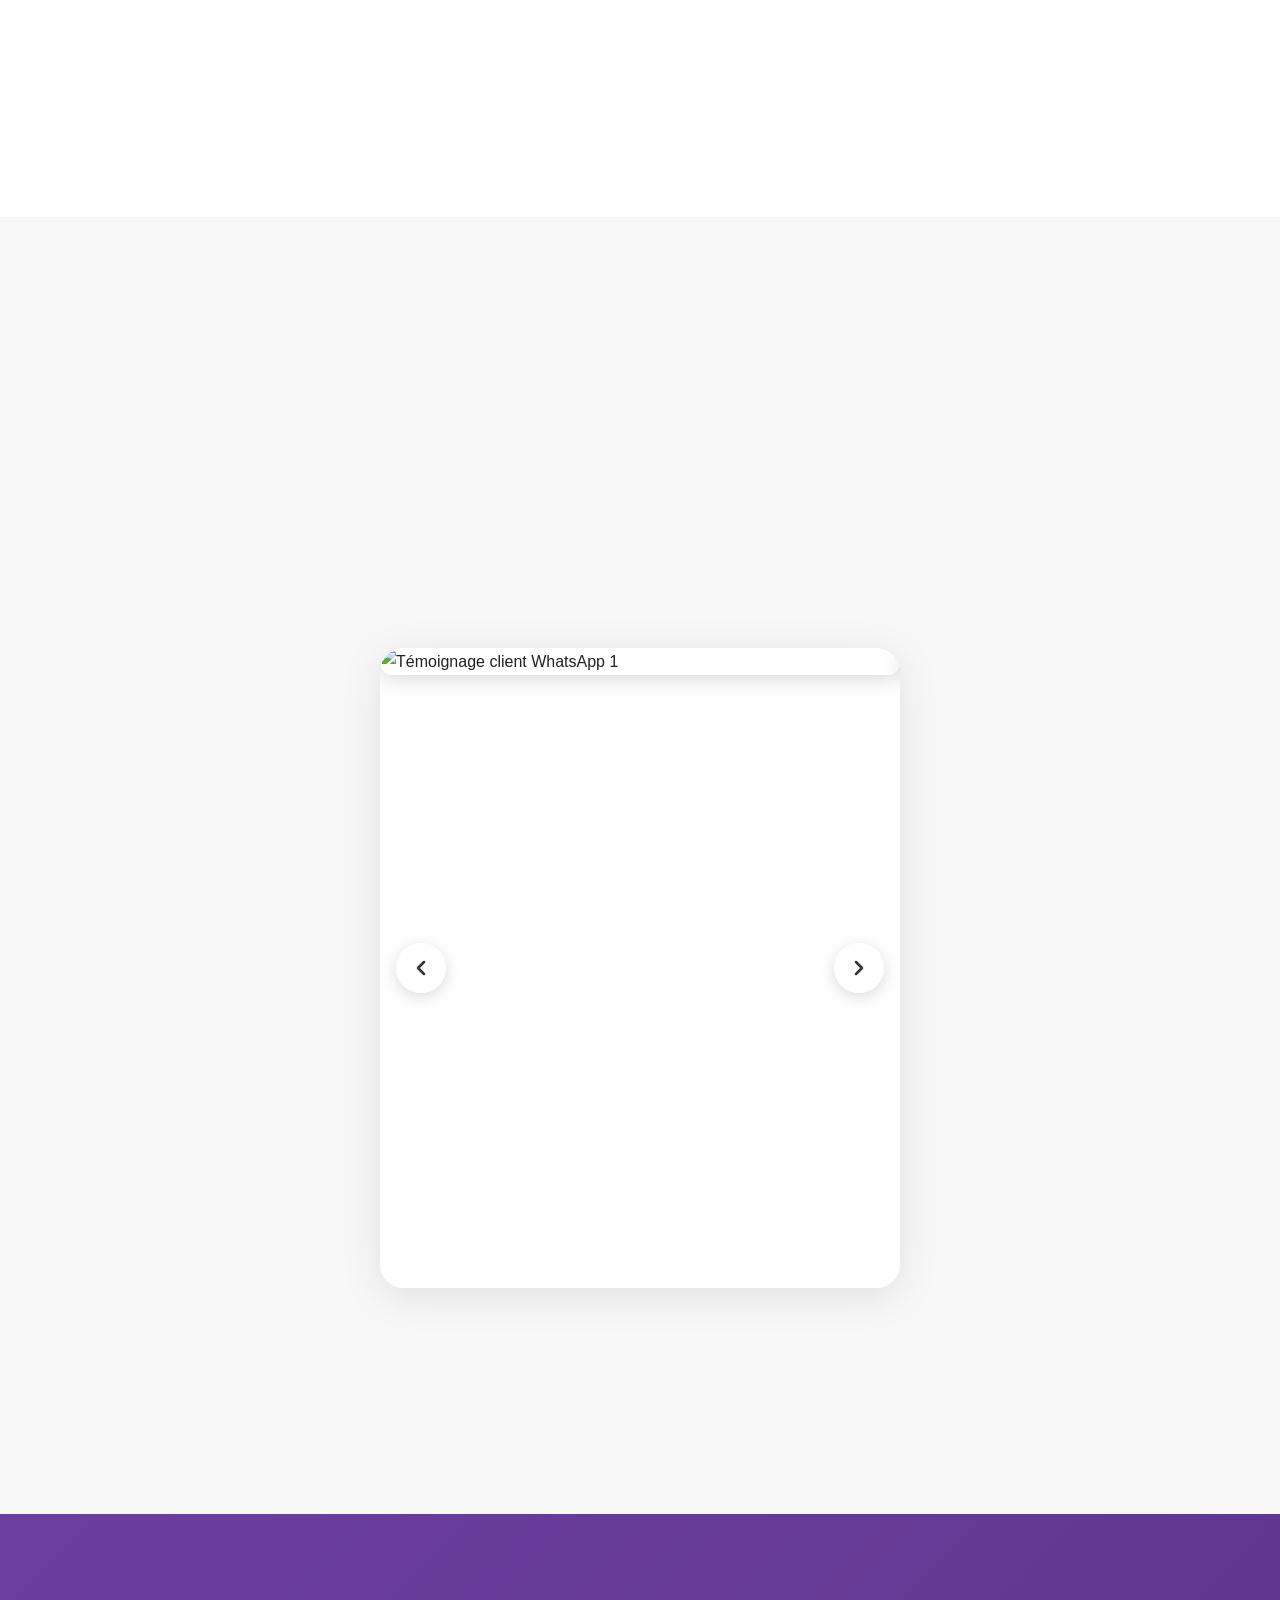
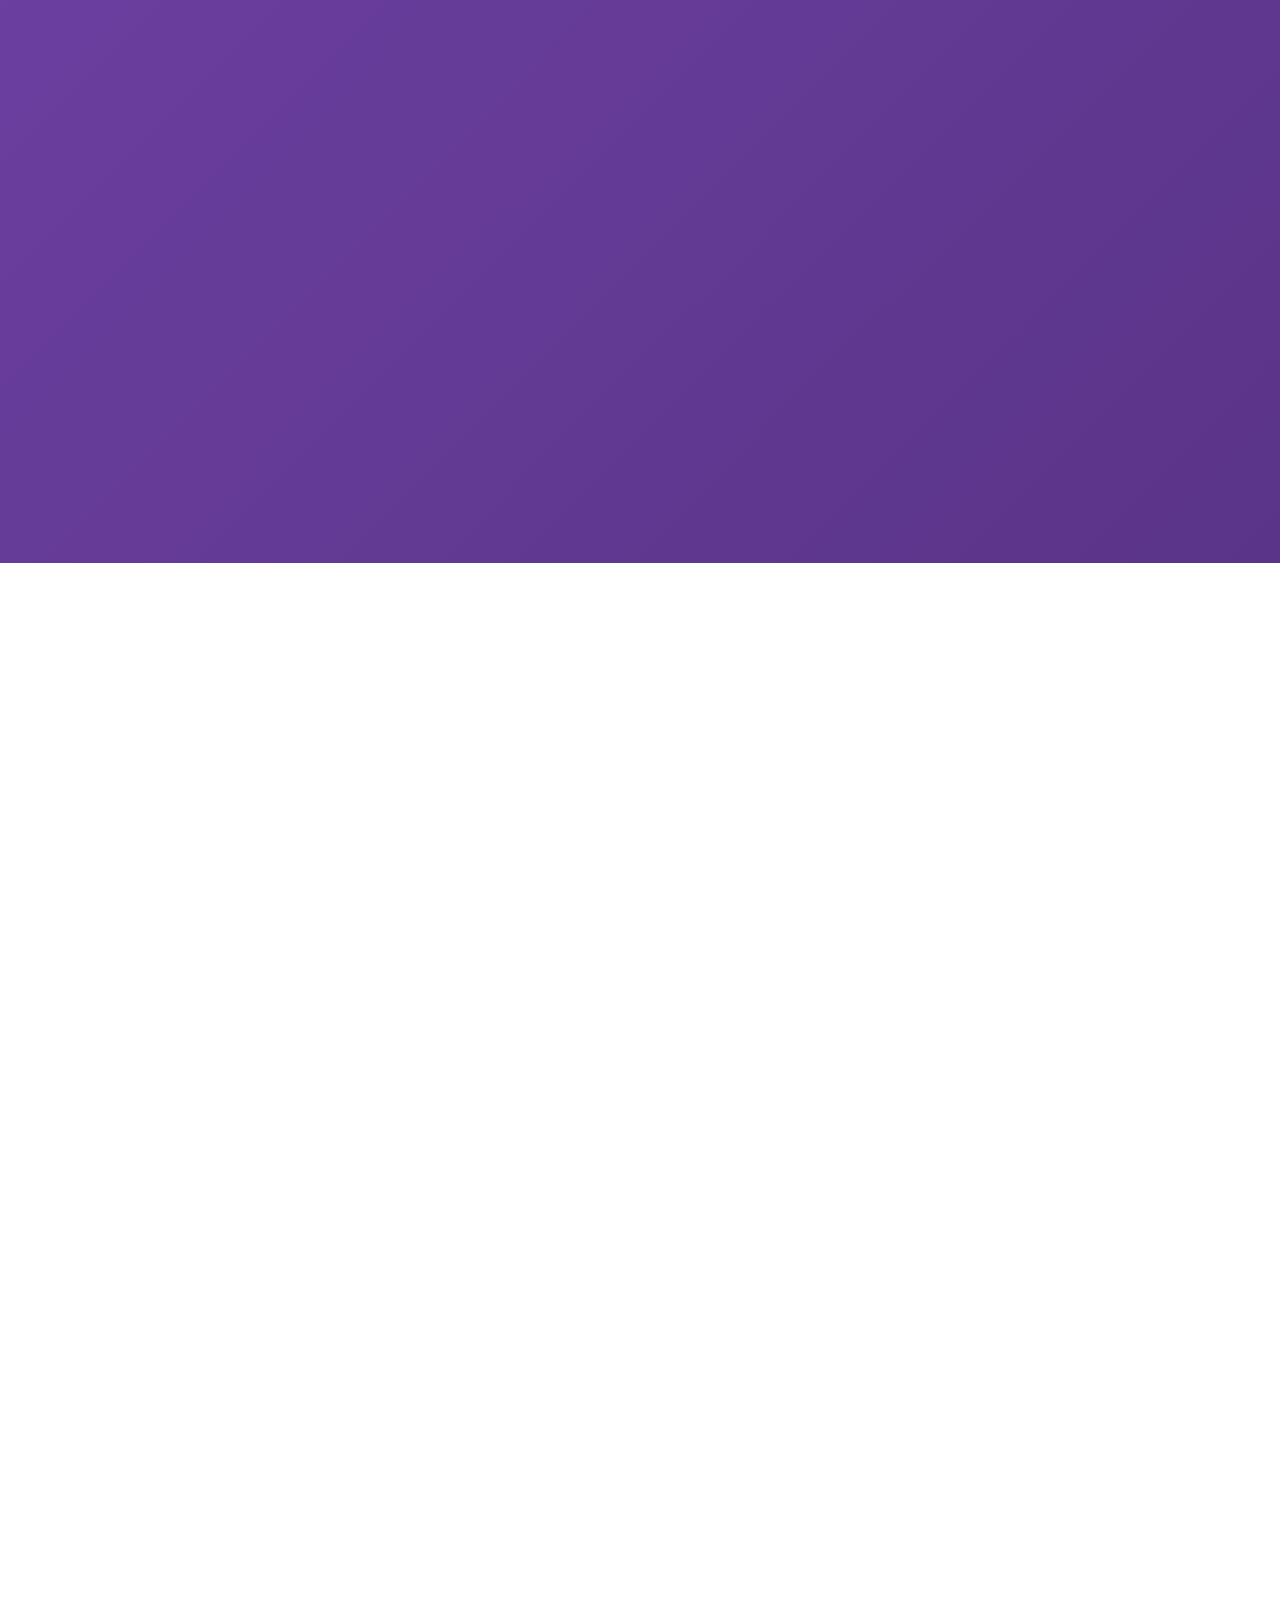
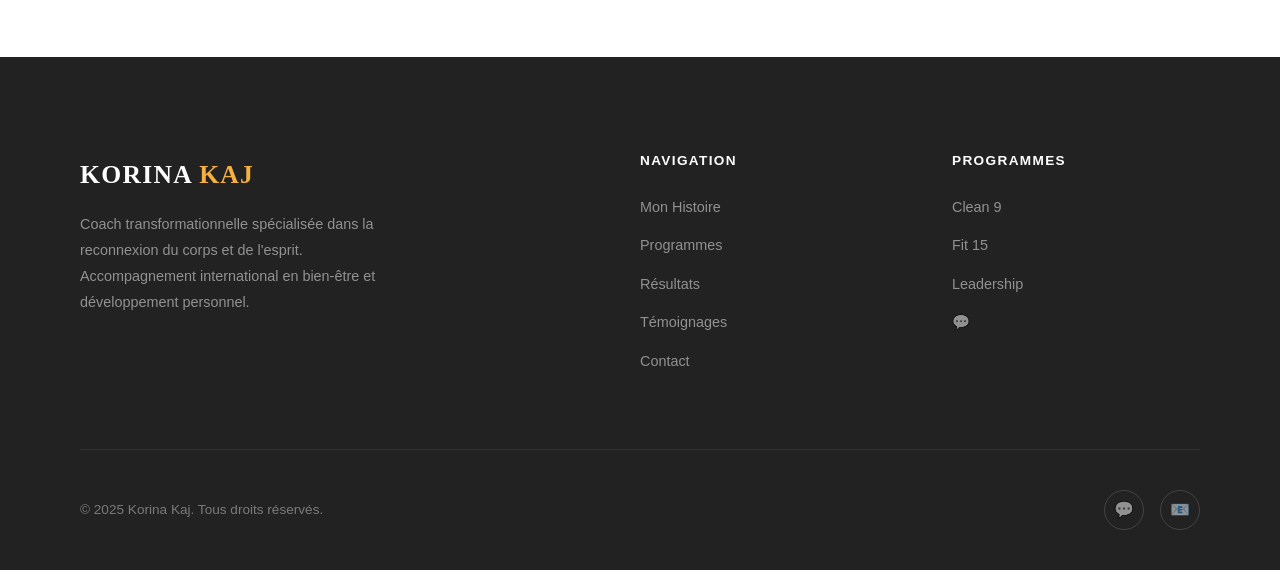
==== commit 35186729: "Fix: Integration complete et reelle du dossier essaie korina" ====
--- a/index.html
+++ b/index.html
@@ -14,11 +14,13 @@
        HEADER
        ======================================== -->
   <header class="header" id="top">
+    <link rel="icon" href="data:,">
     <div class="container">
       <div class="header-inner">
         <a href="index.html" class="logo">KORINA <span>KAJ</span></a>
 
         <nav class="nav">
+          <a href="essaie korina/tracking-inGPS.html">🎯 Programme GPS</a>
           <a href="#histoire" class="nav-link">Mon Histoire</a>
           <a href="#programmes" class="nav-link">Programmes</a>
           <a href="#resultats" class="nav-link">Résultats</a>
@@ -788,8 +790,10 @@
     </svg>
     <span class="whatsapp-float-tooltip">Parler avec Korina</span>
   </a>
-
-
   <script src="script.js"></script>
+  <a href="essaie korina/tracking-inGPS.html" class="floating-gps-btn" title="Postuler au Protocole GPS">
+  <span class="gps-icon">🎯</span>
+  <span class="gps-text">tracking-in GPS</span>
+</a>
 </body>
 </html>
--- a/styles.css
+++ b/styles.css
@@ -0,0 +1,2412 @@
+/* ----------------------------------------
+   0. CSS CUSTOM PROPERTIES
+   ---------------------------------------- */
+:root {
+  /* Brand Colors */
+  --purple:        #6B3FA0;
+  --purple-dark:   #5A3488;
+  --purple-light:  #8B6BBF;
+  --purple-glow:   rgba(107, 63, 160, 0.15);
+  --gold:          #F5B041;
+  --gold-dark:     #D4982B;
+  --gold-light:    #F9C96E;
+  --dark:          #222222;
+  --dark-soft:     #2E2E2E;
+  --gray:          #6B6B6B;
+  --gray-light:    #999999;
+  --light:         #F8F8F8;
+  --white:         #FFFFFF;
+  --overlay:       rgba(34, 34, 34, 0.55);
+  --overlay-purple: rgba(107, 63, 160, 0.7);
+
+  /* Typography */
+  --font-heading:  'Playfair Display', Georgia, 'Times New Roman', serif;
+  --font-body:     'Inter', -apple-system, BlinkMacSystemFont, 'Segoe UI', Roboto, sans-serif;
+
+  /* Spacing Scale */
+  --space-xs:   0.5rem;
+  --space-sm:   1rem;
+  --space-md:   1.5rem;
+  --space-lg:   2.5rem;
+  --space-xl:   4rem;
+  --space-2xl:  6rem;
+  --space-3xl:  8rem;
+  --space-4xl:  10rem;
+
+  /* Layout */
+  --container-max:    1200px;
+  --container-narrow: 800px;
+  --container-wide:   1400px;
+
+  /* Borders & Radius */
+  --radius-sm:  8px;
+  --radius-md:  12px;
+  --radius-lg:  20px;
+  --radius-xl:  30px;
+  --radius-full: 50%;
+
+  /* Shadows */
+  --shadow-sm:   0 2px 8px rgba(0, 0, 0, 0.06);
+  --shadow-md:   0 4px 20px rgba(0, 0, 0, 0.08);
+  --shadow-lg:   0 8px 40px rgba(0, 0, 0, 0.12);
+  --shadow-xl:   0 16px 60px rgba(0, 0, 0, 0.16);
+  --shadow-glow: 0 4px 30px rgba(107, 63, 160, 0.25);
+
+  /* Transitions */
+  --transition-fast:   0.2s cubic-bezier(0.4, 0, 0.2, 1);
+  --transition-base:   0.3s cubic-bezier(0.4, 0, 0.2, 1);
+  --transition-slow:   0.5s cubic-bezier(0.4, 0, 0.2, 1);
+  --transition-spring: 0.6s cubic-bezier(0.34, 1.56, 0.64, 1);
+
+  /* Z-index scale */
+  --z-base:    1;
+  --z-sticky:  100;
+  --z-overlay: 200;
+  --z-modal:   300;
+  --z-float:   400;
+  --z-top:     500;
+}
+
+/* ========================================
+   TESTIMONIALS SLIDER — Captures WhatsApp
+   Images verticales, pas de débordement
+   ======================================== */
+
+/* Container du slider */
+.testimonials-slider {
+  position: relative;
+  width: 100%;
+  max-width: 520px;
+  margin: 3rem auto 0;
+  overflow: hidden; 
+  border-radius: 24px;
+  background: #ffffff;
+  box-shadow: 0 8px 40px rgba(0, 0, 0, 0.1);
+}
+
+/* Track — conteneur flex des slides */
+.testimonials-slider-track {
+  display: flex;
+  transition: transform 0.5s cubic-bezier(0.4, 0, 0.2, 1);
+  will-change: transform;
+}
+
+/* Slide individuelle */
+.testimonial-slide {
+  min-width: 100%;
+  width: 100%;
+  flex-shrink: 0;
+  box-sizing: border-box; 
+}
+
+/* Wrapper de l'image  */
+.testimonial-image-wrapper {
+  height: 600px;
+}
+
+@media (max-width: 768px) {
+  .testimonial-image-wrapper {
+    height: 420px;
+  }
+}
+
+@media (max-width: 480px) {
+  .testimonial-image-wrapper {
+    height: 360px;
+  }
+}
+
+/* Image — contenue sans débordement */
+.testimonial-image-wrapper img {
+  max-width: 100%;
+  max-height: 100%;
+  width: auto;
+  height: auto;
+  object-fit: contain;
+  object-position: center;
+  display: block;
+  border-radius: 12px;
+  box-shadow: 0 4px 20px rgba(0, 0, 0, 0.15);
+}
+
+/* ---- Navigation : Boutons ---- */
+.testimonial-nav {
+  position: absolute;
+  top: 50%;
+  transform: translateY(-50%);
+  width: 50px;
+  height: 50px;
+  border-radius: 50%;
+  border: none;
+  cursor: pointer;
+  display: flex;
+  align-items: center;
+  justify-content: center;
+  z-index: 10;
+  transition: all 0.3s ease;
+  background: rgba(255, 255, 255, 0.95);
+  backdrop-filter: blur(10px);
+  -webkit-backdrop-filter: blur(10px);
+  box-shadow: 0 4px 15px rgba(0, 0, 0, 0.15);
+  color: #333;
+}
+
+.testimonial-prev {
+  left: 16px;
+}
+
+.testimonial-next {
+  right: 16px;
+}
+
+.testimonial-nav:hover {
+  background: #ffffff;
+  transform: translateY(-50%) scale(1.1);
+  box-shadow: 0 6px 25px rgba(0, 0, 0, 0.2);
+}
+
+.testimonial-nav:active {
+  transform: translateY(-50%) scale(0.95);
+}
+
+/* ---- Dots ---- */
+.testimonial-dots {
+  display: flex;
+  justify-content: center;
+  align-items: center;
+  gap: 12px;
+  padding: 20px 0;
+  background: #ffffff;
+}
+
+.testimonial-dot {
+  width: 12px;
+  height: 12px;
+  border-radius: 50%;
+  border: none;
+  padding: 0;
+  cursor: pointer;
+  background: #d0d0d0;
+  transition: all 0.3s ease;
+}
+
+.testimonial-dot:hover {
+  background: #a0a0a0;
+}
+
+.testimonial-dot.active {
+  background: #6B3FA0;
+  transform: scale(1.3);
+  box-shadow: 0 0 0 3px rgba(107, 63, 160, 0.2);
+}
+
+/* ---- Badge ---- */
+.testimonial-badge {
+  display: flex;
+  align-items: center;
+  justify-content: center;
+  gap: 0.6rem;
+  margin-top: 2.5rem;
+  padding: 1rem 1.75rem;
+  background: rgba(107, 63, 160, 0.06);
+  border: 1px solid rgba(107, 63, 160, 0.12);
+  border-radius: 50px;
+  max-width: fit-content;
+  margin-left: auto;
+  margin-right: auto;
+}
+
+.testimonial-badge-icon {
+  font-size: 1.1rem;
+  line-height: 1;
+}
+
+.testimonial-badge-text {
+  font-size: 0.9rem;
+  font-weight: 500;
+  color: #555;
+}
+
+/* ========================================
+   RESPONSIVE SLIDER TEMOIGNAGES
+   ======================================== */
+
+@media (max-width: 1024px) {
+  .testimonials-slider {
+    max-width: 460px;
+  }
+  .testimonial-nav {
+    width: 46px;
+    height: 46px;
+  }
+  .testimonial-prev {
+    left: 12px;
+  }
+  .testimonial-next {
+    right: 12px;
+  }
+}
+
+@media (max-width: 768px) {
+  .testimonials-slider {
+    max-width: 100%;
+    margin-left: 0;
+    margin-right: 0;
+    border-radius: 20px;
+  }
+  .testimonial-image-wrapper img {
+    border-radius: 10px;
+  }
+  .testimonial-nav {
+    width: 42px;
+    height: 42px;
+  }
+  .testimonial-prev {
+    left: 10px;
+  }
+  .testimonial-next {
+    right: 10px;
+  }
+  .testimonial-dots {
+    gap: 10px;
+    padding: 16px 0;
+  }
+  .testimonial-dot {
+    width: 10px;
+    height: 10px;
+  }
+  .testimonial-badge {
+    flex-direction: column;
+    gap: 0.4rem;
+    padding: 0.8rem 1.25rem;
+    margin-top: 2rem;
+  }
+  .testimonial-badge-text {
+    font-size: 0.8rem;
+    text-align: center;
+  }
+}
+
+@media (max-width: 480px) {
+  .testimonials-slider {
+    border-radius: 16px;
+  }
+  .testimonial-image-wrapper {
+    padding: 10px;
+  }
+  .testimonial-image-wrapper img {
+    border-radius: 8px;
+  }
+  .testimonial-nav {
+    width: 38px;
+    height: 38px;
+  }
+  .testimonial-nav svg {
+    width: 20px;
+    height: 20px;
+  }
+  .testimonial-prev {
+    left: 8px;
+  }
+  .testimonial-next {
+    right: 8px;
+  }
+}
+
+/* ----------------------------------------
+   1. RESET & BASE
+   ---------------------------------------- */
+*,
+*::before,
+*::after {
+  margin: 0;
+  padding: 0;
+  box-sizing: border-box;
+}
+
+html {
+  scroll-behavior: smooth;
+  -webkit-text-size-adjust: 100%;
+  font-size: 16px;
+}
+
+body {
+  font-family: var(--font-body);
+  font-size: 1rem;
+  line-height: 1.7;
+  color: var(--dark);
+  background-color: var(--white);
+  -webkit-font-smoothing: antialiased;
+  -moz-osx-font-smoothing: grayscale;
+  overflow-x: hidden;
+}
+
+img {
+  max-width: 100%;
+  height: auto;
+  display: block;
+}
+
+a {
+  text-decoration: none;
+  color: inherit;
+  transition: color var(--transition-fast);
+}
+
+ul, ol {
+  list-style: none;
+}
+
+button,
+input,
+textarea,
+select {
+  font-family: inherit;
+  font-size: inherit;
+  border: none;
+  outline: none;
+  background: none;
+}
+
+button {
+  cursor: pointer;
+}
+
+::selection {
+  background-color: var(--purple);
+  color: var(--white);
+}
+
+/* ----------------------------------------
+   2. TYPOGRAPHY
+   ---------------------------------------- */
+@import url('https://fonts.googleapis.com/css2?family=Inter:wght@300;400;500;600;700&family=Playfair+Display:ital,wght@0,400;0,500;0,600;0,700;1,400;1,500;1,600&display=swap');
+
+h1, h2, h3, h4, h5, h6 {
+  font-family: var(--font-heading);
+  font-weight: 600;
+  line-height: 1.2;
+  color: var(--dark);
+}
+
+h1 {
+  font-size: clamp(2.5rem, 5vw, 4.5rem);
+  letter-spacing: -0.02em;
+}
+
+h2 {
+  font-size: clamp(2rem, 4vw, 3.2rem);
+  letter-spacing: -0.01em;
+}
+
+h3 {
+  font-size: clamp(1.5rem, 3vw, 2rem);
+}
+
+h4 {
+  font-size: clamp(1.2rem, 2vw, 1.5rem);
+}
+
+p {
+  font-size: 1.05rem;
+  line-height: 1.8;
+  color: var(--gray);
+}
+
+.text-accent {
+  color: var(--purple);
+}
+
+.text-gold {
+  color: var(--gold);
+}
+
+.text-italic {
+  font-family: var(--font-heading);
+  font-style: italic;
+}
+
+.section-label {
+  display: inline-block;
+  font-family: var(--font-body);
+  font-size: 0.8rem;
+  font-weight: 600;
+  letter-spacing: 0.15em;
+  text-transform: uppercase;
+  color: var(--purple);
+  margin-bottom: var(--space-sm);
+  position: relative;
+  padding-left: 2rem;
+}
+
+.section-label::before {
+  content: '';
+  position: absolute;
+  left: 0;
+  top: 50%;
+  transform: translateY(-50%);
+  width: 1.2rem;
+  height: 2px;
+  background: var(--gold);
+}
+
+.section-title {
+  margin-bottom: var(--space-md);
+}
+
+.section-subtitle {
+  font-size: 1.15rem;
+  color: var(--gray);
+  max-width: 600px;
+  line-height: 1.8;
+}
+
+.section-subtitle.centered {
+  margin-left: auto;
+  margin-right: auto;
+  text-align: center;
+}
+
+/* ----------------------------------------
+   3. LAYOUT & CONTAINERS
+   ---------------------------------------- */
+.container {
+  width: 100%;
+  max-width: var(--container-max);
+  margin: 0 auto;
+  padding: 0 var(--space-lg);
+}
+
+.container--narrow {
+  max-width: var(--container-narrow);
+}
+
+.container--wide {
+  max-width: var(--container-wide);
+}
+
+.section {
+  padding: var(--space-3xl) 0;
+  position: relative;
+}
+
+.section--dark {
+  background-color: var(--dark);
+  color: var(--white);
+}
+
+.section--dark h2,
+.section--dark h3,
+.section--dark h4 {
+  color: var(--white);
+}
+
+.section--dark p {
+  color: var(--gray-light);
+}
+
+.section--dark .section-label {
+  color: var(--gold);
+}
+
+.section--light {
+  background-color: var(--light);
+}
+
+.section--purple {
+  background: linear-gradient(135deg, var(--purple) 0%, var(--purple-dark) 100%);
+  color: var(--white);
+}
+
+.section--purple h2,
+.section--purple h3,
+.section--purple h4 {
+  color: var(--white);
+}
+
+.section--purple p {
+  color: rgba(255, 255, 255, 0.85);
+}
+
+.section--purple .section-label {
+  color: var(--gold);
+}
+
+.section--purple .section-label::before {
+  background: var(--gold);
+}
+
+.text-center {
+  text-align: center;
+}
+
+.grid {
+  display: grid;
+  gap: var(--space-lg);
+}
+
+.grid-2 {
+  grid-template-columns: repeat(2, 1fr);
+}
+
+.grid-3 {
+  grid-template-columns: repeat(3, 1fr);
+}
+
+.grid-4 {
+  grid-template-columns: repeat(4, 1fr);
+}
+
+.flex-center {
+  display: flex;
+  align-items: center;
+  justify-content: center;
+}
+
+.flex-between {
+  display: flex;
+  align-items: center;
+  justify-content: space-between;
+}
+
+/* ----------------------------------------
+   4. BUTTONS
+   ---------------------------------------- */
+.btn {
+  display: inline-flex;
+  align-items: center;
+  justify-content: center;
+  gap: 0.6rem;
+  padding: 1rem 2.2rem;
+  font-family: var(--font-body);
+  font-size: 0.95rem;
+  font-weight: 600;
+  letter-spacing: 0.02em;
+  border-radius: var(--radius-xl);
+  transition: all var(--transition-base);
+  position: relative;
+  overflow: hidden;
+  white-space: nowrap;
+}
+
+.btn::after {
+  content: '';
+  position: absolute;
+  top: 0;
+  left: -100%;
+  width: 100%;
+  height: 100%;
+  background: linear-gradient(90deg, transparent, rgba(255,255,255,0.15), transparent);
+  transition: left var(--transition-slow);
+}
+
+.btn:hover::after {
+  left: 100%;
+}
+
+.btn--primary {
+  background: linear-gradient(135deg, var(--purple) 0%, var(--purple-dark) 100%);
+  color: var(--white);
+  box-shadow: var(--shadow-glow);
+}
+
+.btn--primary:hover {
+  transform: translateY(-2px);
+  box-shadow: 0 8px 40px rgba(107, 63, 160, 0.4);
+}
+
+.btn--gold {
+  background: linear-gradient(135deg, var(--gold) 0%, var(--gold-dark) 100%);
+  color: var(--dark);
+  box-shadow: 0 4px 20px rgba(245, 176, 65, 0.3);
+}
+
+.btn--gold:hover {
+  transform: translateY(-2px);
+  box-shadow: 0 8px 40px rgba(245, 176, 65, 0.5);
+}
+
+.btn--outline {
+  background: transparent;
+  color: var(--white);
+  border: 2px solid rgba(255, 255, 255, 0.4);
+}
+
+.btn--outline:hover {
+  background: rgba(255, 255, 255, 0.1);
+  border-color: var(--white);
+  transform: translateY(-2px);
+}
+
+.btn--outline-dark {
+  background: transparent;
+  color: var(--purple);
+  border: 2px solid var(--purple);
+}
+
+.btn--outline-dark:hover {
+  background: var(--purple);
+  color: var(--white);
+  transform: translateY(-2px);
+}
+
+.btn--whatsapp {
+  background: #25D366;
+  color: var(--white);
+  box-shadow: 0 4px 20px rgba(37, 211, 102, 0.3);
+}
+
+.btn--whatsapp:hover {
+  transform: translateY(-2px);
+  box-shadow: 0 8px 40px rgba(37, 211, 102, 0.5);
+}
+
+.btn--large {
+  padding: 1.2rem 2.8rem;
+  font-size: 1.05rem;
+}
+
+.btn-icon {
+  width: 1.2em;
+  height: 1.2em;
+  flex-shrink: 0;
+}
+
+.btn-group {
+  display: flex;
+  flex-wrap: wrap;
+  gap: var(--space-sm);
+}
+
+/* ----------------------------------------
+   5. HEADER & NAVIGATION
+   ---------------------------------------- */
+.header {
+  position: fixed;
+  top: 0;
+  left: 0;
+  right: 0;
+  z-index: var(--z-sticky);
+  padding: 1.2rem 0;
+  transition: all var(--transition-base);
+}
+
+.header.scrolled {
+  background: rgba(255, 255, 255, 0.95);
+  backdrop-filter: blur(20px);
+  -webkit-backdrop-filter: blur(20px);
+  box-shadow: var(--shadow-sm);
+  padding: 0.8rem 0;
+}
+
+.header.scrolled .nav-link {
+  color: var(--dark);
+}
+
+.header.scrolled .nav-link:hover,
+.header.scrolled .nav-link.active {
+  color: var(--purple);
+}
+
+.header.scrolled .logo {
+  color: var(--dark);
+}
+
+.header-inner {
+  display: flex;
+  align-items: center;
+  justify-content: space-between;
+}
+
+.logo {
+  font-family: var(--font-heading);
+  font-size: 1.6rem;
+  font-weight: 700;
+  color: var(--white);
+  letter-spacing: 0.05em;
+  transition: color var(--transition-base);
+}
+
+.logo span {
+  color: var(--gold);
+}
+
+.nav {
+  display: flex;
+  align-items: center;
+  gap: 2rem;
+}
+
+.nav-link {
+  font-size: 0.9rem;
+  font-weight: 500;
+  color: rgba(255, 255, 255, 0.85);
+  letter-spacing: 0.02em;
+  position: relative;
+  padding: 0.3rem 0;
+  transition: color var(--transition-fast);
+}
+
+.nav-link::after {
+  content: '';
+  position: absolute;
+  bottom: 0;
+  left: 0;
+  width: 0;
+  height: 2px;
+  background: var(--gold);
+  transition: width var(--transition-base);
+}
+
+.nav-link:hover::after,
+.nav-link.active::after {
+  width: 100%;
+}
+
+.nav-link:hover,
+.nav-link.active {
+  color: var(--white);
+}
+
+.nav-cta {
+  margin-left: 0.5rem;
+}
+
+/* Mobile Menu Toggle */
+.menu-toggle {
+  display: none;
+  flex-direction: column;
+  gap: 5px;
+  width: 28px;
+  height: 20px;
+  cursor: pointer;
+  z-index: var(--z-top);
+}
+
+.menu-toggle span {
+  display: block;
+  width: 100%;
+  height: 2px;
+  background: var(--white);
+  border-radius: 2px;
+  transition: all var(--transition-base);
+}
+
+.header.scrolled .menu-toggle span {
+  background: var(--dark);
+}
+
+.menu-toggle.active span:nth-child(1) {
+  transform: rotate(45deg) translate(5px, 5px);
+}
+
+.menu-toggle.active span:nth-child(2) {
+  opacity: 0;
+}
+
+.menu-toggle.active span:nth-child(3) {
+  transform: rotate(-45deg) translate(5px, -5px);
+}
+
+/* Mobile Menu */
+.mobile-menu {
+  display: flex; /* Remplace le display: none; qui posait problème */
+  position: fixed;
+  top: 0;
+  left: 0;
+  right: 0;
+  bottom: 0;
+  background: rgba(34, 34, 34, 0.98);
+  z-index: var(--z-overlay);
+  flex-direction: column;
+  align-items: center;
+  justify-content: center;
+  gap: var(--space-lg);
+  opacity: 0;
+  visibility: hidden;
+  pointer-events: none; /* Empêche de cliquer sur le menu quand il est invisible */
+  transition: all var(--transition-base);
+}
+
+.mobile-menu.active {
+  opacity: 1;
+  visibility: visible;
+  pointer-events: auto; /* Réactive les clics quand le menu est ouvert */
+}
+
+.mobile-menu .nav-link {
+  font-size: 1.5rem;
+  color: var(--white);
+  font-family: var(--font-heading);
+}
+
+.mobile-menu .nav-link:hover {
+  color: var(--gold);
+}
+
+/* ----------------------------------------
+   6. HERO SECTION
+   ---------------------------------------- */
+.hero {
+  position: relative;
+  min-height: 100vh;
+  display: flex;
+  align-items: center;
+  overflow: hidden;
+}
+
+/* Correction image hero — pas d'étirement */
+.ld-hero-img-wrapper {
+  position: relative;
+  width: 100%;
+  max-width: 400px;
+  border-radius: var(--ld-radius-lg);
+  overflow: hidden;
+  box-shadow: 0 20px 60px rgba(0, 0, 0, 0.4);
+  z-index: 2;
+  aspect-ratio: 3 / 4; 
+}
+
+.ld-hero-img-wrapper img {
+  width: 100%;
+  height: 100%;
+  display: block;
+  object-fit: cover;
+  object-position: top center; 
+}
+
+.hero-bg {
+  position: absolute;
+  inset: 0;
+  background: linear-gradient(
+    135deg,
+    #4A1D8A 0%,
+    #2D1260 30%,
+    #1A0A3E 60%,
+    #222222 100%
+  );
+  z-index: 0;
+}
+
+.hero-bg::after {
+  content: '';
+  position: absolute;
+  inset: 0;
+  background: radial-gradient(
+    ellipse at 30% 50%,
+    rgba(107, 63, 160, 0.3) 0%,
+    transparent 60%
+  );
+  z-index: 1;
+}
+
+.hero-content {
+  position: relative;
+  z-index: 2;
+  max-width: 700px;
+  color: var(--white);
+}
+
+.hero-label {
+  display: inline-flex;
+  align-items: center;
+  gap: 0.5rem;
+  padding: 0.5rem 1.2rem;
+  background: rgba(255, 255, 255, 0.1);
+  border: 1px solid rgba(255, 255, 255, 0.2);
+  border-radius: var(--radius-xl);
+  font-size: 0.8rem;
+  font-weight: 500;
+  letter-spacing: 0.1em;
+  text-transform: uppercase;
+  color: var(--gold);
+  margin-bottom: var(--space-lg);
+  backdrop-filter: blur(10px);
+}
+
+.hero-label-dot {
+  width: 6px;
+  height: 6px;
+  border-radius: var(--radius-full);
+  background: var(--gold);
+  animation: pulse-dot 2s infinite;
+}
+
+@keyframes pulse-dot {
+  0%, 100% { opacity: 1; }
+  50% { opacity: 0.3; }
+}
+
+.hero h1 {
+  color: var(--white);
+  margin-bottom: var(--space-md);
+  font-weight: 700;
+}
+
+.hero h1 em {
+  font-style: italic;
+  color: var(--gold);
+}
+
+.hero-text {
+  font-size: 1.2rem;
+  color: rgba(255, 255, 255, 0.85);
+  line-height: 1.8;
+  margin-bottom: var(--space-xl);
+  max-width: 560px;
+}
+
+.hero-buttons {
+  display: flex;
+  flex-wrap: wrap;
+  gap: var(--space-sm);
+}
+
+.hero-scroll {
+  position: absolute;
+  bottom: 2rem;
+  left: 50%;
+  transform: translateX(-50%);
+  z-index: 2;
+  display: flex;
+  flex-direction: column;
+  align-items: center;
+  gap: 0.5rem;
+  color: rgba(255, 255, 255, 0.6);
+  font-size: 0.75rem;
+  letter-spacing: 0.1em;
+  text-transform: uppercase;
+  animation: float-down 2s infinite;
+}
+
+.hero-scroll-line {
+  width: 1px;
+  height: 40px;
+  background: linear-gradient(to bottom, rgba(255,255,255,0.6), transparent);
+}
+
+@keyframes float-down {
+  0%, 100% { transform: translateX(-50%) translateY(0); }
+  50% { transform: translateX(-50%) translateY(8px); }
+}
+
+/* ----------------------------------------
+   7. IMAGE WRAPPER SYSTEM
+   ---------------------------------------- */
+.image-wrapper {
+  position: relative;
+  width: 100%;
+  height: 400px;
+  overflow: hidden;
+  border-radius: var(--radius-md);
+  background-color: var(--light);
+}
+
+.image-wrapper img {
+  width: 100%;
+  height: 100%;
+  transition: transform var(--transition-slow);
+}
+
+.image-wrapper:hover img {
+  transform: scale(1.05);
+}
+
+.image-wrapper--hero {
+  height: 100%;
+  border-radius: 0;
+}
+
+.image-wrapper--tall {
+  height: 550px;
+}
+
+.image-wrapper--short {
+  height: 300px;
+}
+
+.image-wrapper--square {
+  height: 0;
+  padding-bottom: 100%;
+}
+
+.image-wrapper--square img {
+  position: absolute;
+  inset: 0;
+}
+
+.image-wrapper--round {
+  border-radius: var(--radius-full);
+}
+
+.image-wrapper--no-radius {
+  border-radius: 0;
+}
+
+/* Image placeholder with gradient */
+.image-wrapper--placeholder {
+  background: linear-gradient(135deg, var(--purple-glow) 0%, var(--light) 100%);
+  display: flex;
+  align-items: center;
+  justify-content: center;
+}
+
+.image-wrapper--placeholder::before {
+  content: '📷';
+  font-size: 2rem;
+  opacity: 0.3;
+}
+
+/* ----------------------------------------
+   8. STORY SECTION
+   ---------------------------------------- */
+.story-journey-header {
+  text-align: center;
+  margin-bottom: var(--space-2xl);
+}
+
+.story-journey {
+  position: relative;
+  max-width: 1100px;
+  margin: 0 auto;
+  padding: var(--space-lg) 0;
+}
+
+.story-journey-line {
+  position: absolute;
+  top: 0;
+  bottom: 0;
+  left: 50%;
+  width: 2px;
+  background: linear-gradient(
+    to bottom,
+    transparent 0%,
+    var(--purple-glow) 5%,
+    var(--purple-light) 20%,
+    var(--purple) 50%,
+    var(--purple-light) 80%,
+    var(--purple-glow) 95%,
+    transparent 100%
+  );
+  transform: translateX(-50%);
+}
+
+.story-step {
+  display: grid;
+  grid-template-columns: 1fr 60px 1fr;
+  gap: 0;
+  align-items: center;
+  margin-bottom: var(--space-2xl);
+  position: relative;
+}
+
+.story-step:last-child {
+  margin-bottom: 0;
+}
+
+.story-step-marker {
+  display: flex;
+  align-items: center;
+  justify-content: center;
+  z-index: 3;
+  position: relative;
+}
+
+.story-step-number {
+  width: 48px;
+  height: 48px;
+  background: linear-gradient(135deg, var(--purple) 0%, var(--purple-dark) 100%);
+  color: var(--white);
+  font-family: var(--font-heading);
+  font-size: 1.1rem;
+  font-weight: 700;
+  border-radius: 50%;
+  display: flex;
+  align-items: center;
+  justify-content: center;
+  box-shadow: var(--shadow-glow), 0 0 0 6px var(--white);
+  position: relative;
+}
+
+.story-step-content {
+  padding: var(--space-lg) var(--space-xl);
+}
+
+.story-step-label {
+  display: inline-block;
+  font-family: var(--font-body);
+  font-size: 0.72rem;
+  font-weight: 600;
+  letter-spacing: 0.15em;
+  text-transform: uppercase;
+  color: var(--gold-dark);
+  margin-bottom: var(--space-xs);
+  position: relative;
+  padding-left: 1.6rem;
+}
+
+.story-step-label::before {
+  content: '';
+  position: absolute;
+  left: 0;
+  top: 50%;
+  transform: translateY(-50%);
+  width: 1rem;
+  height: 2px;
+  background: var(--gold);
+}
+
+.story-step-title {
+  font-family: var(--font-heading);
+  font-size: clamp(1.25rem, 2.2vw, 1.6rem);
+  font-weight: 600;
+  color: var(--dark);
+  margin-bottom: var(--space-sm);
+  line-height: 1.3;
+}
+
+.story-step-content p {
+  font-size: 1rem;
+  line-height: 1.8;
+  color: var(--gray);
+}
+
+.story-step-media {
+  padding: 0 var(--space-md);
+}
+
+.story-placeholder {
+  position: relative;
+  width: 100%;
+  height: auto;
+  border-radius: var(--radius-lg);
+  overflow: hidden;
+  background: transparent;
+  box-shadow: var(--shadow-md);
+  transition: all var(--transition-base);
+  display: flex; 
+}
+
+.story-placeholder:hover {
+  transform: translateY(-4px);
+  box-shadow: var(--shadow-lg);
+}
+
+.story-placeholder img {
+  position: relative;
+  width: 100%;
+  height: auto;
+  object-fit: contain;
+  border-radius: var(--radius-lg);
+  z-index: 2;
+  transition: transform var(--transition-slow);
+  display: block;
+}
+
+.story-placeholder:hover img {
+  transform: scale(1.04);
+}
+
+.story-placeholder-fallback {
+  position: absolute;
+  inset: 0;
+  display: flex;
+  flex-direction: column;
+  align-items: center;
+  justify-content: center;
+  z-index: 1;
+  border: 2px dashed rgba(107, 63, 160, 0.12);
+  border-radius: var(--radius-lg);
+  background: linear-gradient(
+    145deg,
+    rgba(107, 63, 160, 0.04) 0%,
+    rgba(248, 248, 248, 1) 40%,
+    rgba(245, 176, 65, 0.04) 100%
+  );
+}
+
+.story-placeholder-icon {
+  font-size: 1.6rem;
+  color: var(--purple-light);
+  opacity: 0.3;
+  line-height: 1;
+}
+
+/* step--right : image à gauche, texte à droite */
+.story-step--right .story-step-media {
+  grid-column: 1;
+  grid-row: 1;
+}
+.story-step--right .story-step-marker {
+  grid-column: 2;
+  grid-row: 1;
+}
+.story-step--right .story-step-content {
+  grid-column: 3;
+  grid-row: 1;
+}
+
+/* step--left : texte à gauche, image à droite */
+.story-step--left .story-step-content {
+  grid-column: 1;
+  grid-row: 1;
+  text-align: right;
+}
+.story-step--left .story-step-content .story-step-label {
+  padding-left: 0;
+  padding-right: 1.6rem;
+}
+.story-step--left .story-step-content .story-step-label::before {
+  left: auto;
+  right: 0;
+}
+.story-step--left .story-step-marker {
+  grid-column: 2;
+  grid-row: 1;
+}
+.story-step--left .story-step-media {
+  grid-column: 3;
+  grid-row: 1;
+}
+
+.story-journey-cta {
+  text-align: center;
+  margin-top: var(--space-2xl);
+}
+
+/* ----------------------------------------
+   9. PROBLEMS SECTION
+   ---------------------------------------- */
+.problems-grid {
+  display: grid;
+  grid-template-columns: repeat(3, 1fr);
+  gap: var(--space-lg);
+  margin-top: var(--space-xl);
+}
+
+.problem-card {
+  background: var(--white);
+  padding: var(--space-xl) var(--space-lg);
+  border-radius: var(--radius-md);
+  text-align: center;
+  box-shadow: var(--shadow-sm);
+  transition: all var(--transition-base);
+  border: 1px solid rgba(0,0,0,0.04);
+}
+
+.problem-card:hover {
+  transform: translateY(-8px);
+  box-shadow: var(--shadow-lg);
+}
+
+.problem-icon {
+  width: 70px;
+  height: 70px;
+  margin: 0 auto var(--space-md);
+  background: var(--purple-glow);
+  border-radius: var(--radius-full);
+  display: flex;
+  align-items: center;
+  justify-content: center;
+  font-size: 1.8rem;
+}
+
+.problem-card h4 {
+  margin-bottom: var(--space-xs);
+  color: var(--dark);
+}
+
+.problem-card p {
+  font-size: 0.95rem;
+  color: var(--gray);
+}
+
+/* ----------------------------------------
+   10. PROGRAMMES SECTION
+   ---------------------------------------- */
+.programmes-grid {
+  display: grid;
+  grid-template-columns: repeat(2, 1fr);
+  gap: var(--space-xl);
+  margin-top: var(--space-xl);
+}
+
+.programme-card {
+  background: var(--white);
+  border-radius: var(--radius-lg);
+  overflow: hidden;
+  box-shadow: var(--shadow-md);
+  transition: all var(--transition-base);
+  border: 1px solid rgba(0,0,0,0.04);
+}
+
+.programme-card:hover {
+  transform: translateY(-8px);
+  box-shadow: var(--shadow-xl);
+}
+
+.programme-card .image-wrapper {
+  height: 280px;
+  border-radius: 0;
+}
+
+.programme-content {
+  padding: var(--space-lg);
+}
+
+.programme-tag {
+  display: inline-block;
+  padding: 0.3rem 1rem;
+  background: var(--purple-glow);
+  color: var(--purple);
+  font-size: 0.8rem;
+  font-weight: 600;
+  letter-spacing: 0.05em;
+  text-transform: uppercase;
+  border-radius: var(--radius-xl);
+  margin-bottom: var(--space-sm);
+}
+
+.programme-content h3 {
+  margin-bottom: var(--space-sm);
+}
+
+.programme-content p {
+  margin-bottom: var(--space-md);
+}
+
+.programme-features {
+  margin-bottom: var(--space-md);
+}
+
+.programme-features li {
+  display: flex;
+  align-items: flex-start;
+  gap: 0.7rem;
+  padding: 0.5rem 0;
+  font-size: 0.95rem;
+  color: var(--gray);
+}
+
+.programme-features li::before {
+  content: '✓';
+  color: var(--purple);
+  font-weight: 700;
+  flex-shrink: 0;
+  margin-top: 0.1em;
+}
+
+/* ----------------------------------------
+   11. METHOD SECTION
+   ---------------------------------------- */
+.method-steps {
+  display: grid;
+  grid-template-columns: repeat(4, 1fr);
+  gap: var(--space-lg);
+  margin-top: var(--space-xl);
+  position: relative;
+}
+
+.method-steps::before {
+  content: '';
+  position: absolute;
+  top: 50px;
+  left: 12.5%;
+  right: 12.5%;
+  height: 2px;
+  background: linear-gradient(90deg, var(--gold), var(--purple), var(--gold));
+  opacity: 0.3;
+}
+
+.method-step {
+  text-align: center;
+  position: relative;
+}
+
+.method-number {
+  width: 60px;
+  height: 60px;
+  margin: 0 auto var(--space-md);
+  background: linear-gradient(135deg, var(--purple) 0%, var(--purple-dark) 100%);
+  color: var(--white);
+  font-family: var(--font-heading);
+  font-size: 1.3rem;
+  font-weight: 700;
+  border-radius: var(--radius-full);
+  display: flex;
+  align-items: center;
+  justify-content: center;
+  position: relative;
+  z-index: 2;
+  box-shadow: var(--shadow-glow);
+}
+
+.method-step h4 {
+  margin-bottom: var(--space-xs);
+  font-size: 1.1rem;
+}
+
+.method-step p {
+  font-size: 0.9rem;
+}
+
+/* ----------------------------------------
+   12. RESULTS / BEFORE-AFTER
+   ---------------------------------------- */
+.results-grid {
+  display: grid;
+  grid-template-columns: repeat(2, 1fr);
+  gap: var(--space-xl);
+  margin-top: var(--space-xl);
+  align-items: center;
+}
+
+.results-slider {
+  position: relative;
+  width: 100%;
+  height: 480px; 
+  border-radius: var(--radius-lg);
+  overflow: hidden;
+  box-shadow: var(--shadow-lg);
+  background: transparent;
+}
+
+.slide {
+  position: absolute;
+  inset: 0;
+  opacity: 0;
+  visibility: hidden;
+  transition: opacity 0.8s ease;
+}
+
+.slide.active {
+  opacity: 1;
+  visibility: visible;
+  z-index: 2;
+}
+
+.image-wrapper--results {
+  position: relative;
+  width: 100%;
+  height: 100%;
+  background: transparent;
+  display: flex;
+  align-items: center;
+  justify-content: center;
+}
+
+.image-wrapper--results img {
+  width: 100%;
+  height: 100%;
+  object-fit: contain; 
+  object-position: center;
+}
+
+.image-wrapper--results::after {
+  content: "AVANT  |  APRÈS";
+  position: absolute;
+  bottom: 16px;
+  left: 16px;
+  background: rgba(34, 34, 34, 0.72);
+  color: var(--white);
+  padding: 0.5rem 0.9rem;
+  border-radius: 999px;
+  font-size: 0.75rem;
+  font-weight: 600;
+  letter-spacing: 0.08em;
+  z-index: 3;
+}
+
+.result-img--wide {
+  object-fit: contain !important;
+  padding: 8px;
+}
+
+.results-content h3 {
+  margin-bottom: var(--space-md);
+}
+
+.results-content p {
+  margin-bottom: var(--space-md);
+}
+
+.results-stats {
+  display: grid;
+  grid-template-columns: repeat(2, 1fr);
+  gap: var(--space-md);
+  margin-top: var(--space-lg);
+}
+
+.stat-item {
+  padding: var(--space-md);
+  background: var(--light);
+  border-radius: var(--radius-md);
+  text-align: center;
+}
+
+.stat-number {
+  font-family: var(--font-heading);
+  font-size: 2.5rem;
+  font-weight: 700;
+  color: var(--purple);
+  display: block;
+}
+
+.stat-label {
+  font-size: 0.85rem;
+  color: var(--gray);
+  margin-top: 0.3rem;
+}
+
+/* ----------------------------------------
+   13. TESTIMONIALS
+   ---------------------------------------- */
+.testimonials-grid {
+  display: grid;
+  grid-template-columns: repeat(2, 1fr);
+  gap: var(--space-lg);
+  margin-top: var(--space-xl);
+}
+
+.testimonial-card {
+  background: var(--white);
+  padding: var(--space-xl);
+  border-radius: var(--radius-lg);
+  box-shadow: var(--shadow-md);
+  position: relative;
+  transition: all var(--transition-base);
+  border: 1px solid rgba(0,0,0,0.04);
+}
+
+.testimonial-card:hover {
+  transform: translateY(-4px);
+  box-shadow: var(--shadow-lg);
+}
+
+.testimonial-quote-icon {
+  font-size: 3rem;
+  color: var(--purple-glow);
+  line-height: 1;
+  margin-bottom: var(--space-sm);
+  font-family: Georgia, serif;
+}
+
+.testimonial-text {
+  font-size: 1.05rem;
+  font-style: italic;
+  line-height: 1.8;
+  color: var(--dark-soft);
+  margin-bottom: var(--space-md);
+}
+
+.testimonial-author {
+  display: flex;
+  align-items: center;
+  gap: var(--space-sm);
+}
+
+.testimonial-avatar {
+  width: 50px;
+  height: 50px;
+  border-radius: var(--radius-full);
+  overflow: hidden;
+  background: var(--purple-glow);
+  flex-shrink: 0;
+}
+
+.testimonial-avatar img {
+  width: 100%;
+  height: 100%;
+  object-fit: cover;
+}
+
+.testimonial-name {
+  font-weight: 600;
+  color: var(--dark);
+  font-size: 0.95rem;
+}
+
+.testimonial-role {
+  font-size: 0.8rem;
+  color: var(--gray);
+}
+
+.testimonial-stars {
+  color: var(--gold);
+  font-size: 0.9rem;
+  letter-spacing: 2px;
+  margin-top: 0.2rem;
+}
+
+/* ----------------------------------------
+   14. CTA SECTION
+   ---------------------------------------- */
+.cta-section {
+  text-align: center;
+  padding: var(--space-3xl) 0;
+}
+
+.cta-section h2 {
+  color: var(--white);
+  margin-bottom: var(--space-md);
+}
+
+.cta-section p {
+  color: rgba(255, 255, 255, 0.85);
+  font-size: 1.2rem;
+  max-width: 600px;
+  margin: 0 auto var(--space-xl);
+}
+
+.cta-buttons {
+  display: flex;
+  flex-wrap: wrap;
+  justify-content: center;
+  gap: var(--space-sm);
+}
+
+/* ----------------------------------------
+   15. CONTACT SECTION
+   ---------------------------------------- */
+.contact-grid {
+  display: grid;
+  grid-template-columns: 1fr 1fr;
+  gap: var(--space-xl);
+  margin-top: var(--space-xl);
+}
+
+.contact-info-list {
+  display: flex;
+  flex-direction: column;
+  gap: var(--space-md);
+}
+
+.contact-info-item {
+  display: flex;
+  align-items: flex-start;
+  gap: var(--space-sm);
+}
+
+.contact-info-icon {
+  width: 50px;
+  height: 50px;
+  background: var(--purple-glow);
+  border-radius: var(--radius-full);
+  display: flex;
+  align-items: center;
+  justify-content: center;
+  font-size: 1.3rem;
+  flex-shrink: 0;
+}
+
+.contact-info-item h4 {
+  font-size: 1rem;
+  margin-bottom: 0.2rem;
+}
+
+.contact-info-item p {
+  font-size: 0.9rem;
+}
+
+.contact-info-item a {
+  color: var(--purple);
+  font-weight: 500;
+}
+
+.contact-info-item a:hover {
+  color: var(--purple-dark);
+}
+
+.contact-form {
+  background: var(--light);
+  padding: var(--space-xl);
+  border-radius: var(--radius-lg);
+}
+
+.form-group {
+  margin-bottom: var(--space-md);
+}
+
+.form-group label {
+  display: block;
+  font-size: 0.85rem;
+  font-weight: 600;
+  color: var(--dark);
+  margin-bottom: 0.5rem;
+}
+
+.form-group input,
+.form-group textarea {
+  width: 100%;
+  padding: 0.9rem 1.2rem;
+  border: 2px solid rgba(0, 0, 0, 0.08);
+  border-radius: var(--radius-sm);
+  font-size: 0.95rem;
+  color: var(--dark);
+  background: var(--white);
+  transition: border-color var(--transition-fast);
+}
+
+.form-group input:focus,
+.form-group textarea:focus {
+  border-color: var(--purple);
+  box-shadow: 0 0 0 4px var(--purple-glow);
+}
+
+.form-group textarea {
+  resize: vertical;
+  min-height: 120px;
+}
+
+.form-group input::placeholder,
+.form-group textarea::placeholder {
+  color: var(--gray-light);
+}
+
+/* ----------------------------------------
+   16. FOOTER
+   ---------------------------------------- */
+.footer {
+  background: var(--dark);
+  color: rgba(255, 255, 255, 0.7);
+  padding: var(--space-2xl) 0 var(--space-lg);
+}
+
+.footer-grid {
+  display: grid;
+  grid-template-columns: 2fr 1fr 1fr;
+  gap: var(--space-xl);
+  margin-bottom: var(--space-xl);
+}
+
+.footer-brand .logo {
+  margin-bottom: var(--space-sm);
+  display: inline-block;
+}
+
+.footer-brand p {
+  color: rgba(255, 255, 255, 0.5);
+  font-size: 0.9rem;
+  max-width: 300px;
+}
+
+.footer h4 {
+  color: var(--white);
+  font-family: var(--font-body);
+  font-size: 0.85rem;
+  font-weight: 600;
+  letter-spacing: 0.1em;
+  text-transform: uppercase;
+  margin-bottom: var(--space-md);
+}
+
+.footer-links li {
+  margin-bottom: 0.7rem;
+}
+
+.footer-links a {
+  color: rgba(255, 255, 255, 0.5);
+  font-size: 0.9rem;
+  transition: color var(--transition-fast);
+}
+
+.footer-links a:hover {
+  color: var(--gold);
+}
+
+.footer-bottom {
+  border-top: 1px solid rgba(255, 255, 255, 0.08);
+  padding-top: var(--space-lg);
+  display: flex;
+  align-items: center;
+  justify-content: space-between;
+}
+
+.footer-bottom p {
+  font-size: 0.85rem;
+  color: rgba(255, 255, 255, 0.4);
+}
+
+.footer-social {
+  display: flex;
+  gap: var(--space-sm);
+}
+
+.footer-social a {
+  width: 40px;
+  height: 40px;
+  border-radius: var(--radius-full);
+  border: 1px solid rgba(255, 255, 255, 0.15);
+  display: flex;
+  align-items: center;
+  justify-content: center;
+  font-size: 1rem;
+  color: rgba(255, 255, 255, 0.5);
+  transition: all var(--transition-fast);
+}
+
+.footer-social a:hover {
+  background: var(--purple);
+  border-color: var(--purple);
+  color: var(--white);
+}
+
+/* ----------------------------------------
+   17. WHATSAPP FLOATING BUTTON
+   ---------------------------------------- */
+.whatsapp-float {
+  position: fixed;
+  bottom: 2rem;
+  right: 2rem;
+  z-index: var(--z-float);
+  width: 60px;
+  height: 60px;
+  background: #25D366;
+  border-radius: var(--radius-full);
+  display: flex;
+  align-items: center;
+  justify-content: center;
+  box-shadow: 0 4px 20px rgba(37, 211, 102, 0.4);
+  transition: all var(--transition-base);
+  animation: whatsapp-pulse 2s infinite;
+}
+
+.whatsapp-float:hover {
+  transform: scale(1.1);
+  box-shadow: 0 8px 30px rgba(37, 211, 102, 0.5);
+}
+
+.whatsapp-float svg {
+  width: 30px;
+  height: 30px;
+  fill: var(--white);
+}
+
+.whatsapp-float-tooltip {
+  position: absolute;
+  right: 70px;
+  top: 50%;
+  transform: translateY(-50%);
+  background: var(--dark);
+  color: var(--white);
+  padding: 0.5rem 1rem;
+  border-radius: var(--radius-sm);
+  font-size: 0.8rem;
+  font-weight: 500;
+  white-space: nowrap;
+  opacity: 0;
+  visibility: hidden;
+  transition: all var(--transition-fast);
+}
+
+.whatsapp-float:hover .whatsapp-float-tooltip {
+  opacity: 1;
+  visibility: visible;
+}
+
+@keyframes whatsapp-pulse {
+  0% { box-shadow: 0 4px 20px rgba(37, 211, 102, 0.4); }
+  50% { box-shadow: 0 4px 20px rgba(37, 211, 102, 0.7), 0 0 0 10px rgba(37, 211, 102, 0.1); }
+  100% { box-shadow: 0 4px 20px rgba(37, 211, 102, 0.4); }
+}
+
+/* ----------------------------------------
+   18. ANIMATIONS (Scroll Reveal)
+   ---------------------------------------- */
+.reveal {
+  opacity: 0;
+  transform: translateY(40px);
+  transition: all 0.8s cubic-bezier(0.4, 0, 0.2, 1);
+}
+
+.reveal.visible {
+  opacity: 1;
+  transform: translateY(0);
+}
+
+.reveal-left {
+  opacity: 0;
+  transform: translateX(-40px);
+  transition: all 0.8s cubic-bezier(0.4, 0, 0.2, 1);
+}
+
+.reveal-left.visible {
+  opacity: 1;
+  transform: translateX(0);
+}
+
+.reveal-right {
+  opacity: 0;
+  transform: translateX(40px);
+  transition: all 0.8s cubic-bezier(0.4, 0, 0.2, 1);
+}
+
+.reveal-right.visible {
+  opacity: 1;
+  transform: translateX(0);
+}
+
+.reveal-scale {
+  opacity: 0;
+  transform: scale(0.9);
+  transition: all 0.8s cubic-bezier(0.4, 0, 0.2, 1);
+}
+
+.reveal-scale.visible {
+  opacity: 1;
+  transform: scale(1);
+}
+
+.delay-1 { transition-delay: 0.1s; }
+.delay-2 { transition-delay: 0.2s; }
+.delay-3 { transition-delay: 0.3s; }
+.delay-4 { transition-delay: 0.4s; }
+.delay-5 { transition-delay: 0.5s; }
+
+/* ========================================
+   RESPONSIVE (MOBILES & TABLETTES)
+   ======================================== */
+
+@media (max-width: 1024px) {
+  .story-journey-line {
+    left: 24px;
+  }
+  .story-step {
+    grid-template-columns: 48px 1fr;
+  }
+  .programmes-grid,
+  .problems-grid,
+  .results-grid,
+  .contact-grid {
+    gap: var(--space-md);
+  }
+}
+
+@media (max-width: 900px) {
+  .story-journey-line {
+    left: 24px;
+  }
+  .story-step {
+    grid-template-columns: 48px 1fr;
+    gap: 0;
+    margin-bottom: var(--space-xl);
+  }
+  .story-step--right .story-step-media,
+  .story-step--left .story-step-media {
+    grid-column: 2;
+    grid-row: 1;
+    padding: 0 0 0 var(--space-md);
+  }
+  .story-step--right .story-step-marker,
+  .story-step--left .story-step-marker {
+    grid-column: 1;
+    grid-row: 1 / 3;
+    align-self: start;
+    padding-top: 0.5rem;
+  }
+  .story-step--right .story-step-content,
+  .story-step--left .story-step-content {
+    grid-column: 2;
+    grid-row: 2;
+    padding: var(--space-md) 0 0 var(--space-md);
+    text-align: left;
+  }
+  .story-step--left .story-step-content .story-step-label {
+    padding-left: 1.6rem;
+    padding-right: 0;
+  }
+  .story-step--left .story-step-content .story-step-label::before {
+    left: 0;
+    right: auto;
+  }
+  .story-step-number {
+    width: 40px;
+    height: 40px;
+    font-size: 0.95rem;
+  }
+}
+
+@media (max-width: 768px) {
+  .nav {
+    display: none; 
+  }
+  .menu-toggle {
+    display: flex; 
+  }
+  .container {
+    padding: 0 1.5rem; 
+  }
+  .section {
+    padding: 4rem 0;
+  }
+  .hero {
+    min-height: 100vh;
+    padding-top: 6rem;
+    text-align: center; 
+  }
+  .hero h1 {
+    font-size: clamp(2.2rem, 8vw, 3.5rem);
+  }
+  .hero-text {
+  font-size: 1.15rem;
+  font-weight: 600; /* Rend le texte bien gras */
+  color: #ffffff; /* Blanc pur pour contraster */
+  text-shadow: 0 4px 10px rgba(0, 0, 0, 0.85); /* Ombre noire très forte pour détacher le texte du fond violet */
+  line-height: 1.8;
+  margin-bottom: 30px;
+}
+
+/* Si le titre H1 manque aussi de lisibilité sur l'image, tu peux lui ajouter cette ombre : 
+.hero h1 {
+  text-shadow: 0 4px 10px rgba(0, 0, 0, 0.85);
+}*/
+  .hero-buttons {
+    flex-direction: column;
+    align-items: center;
+    width: 100%;
+  }
+  .hero-buttons .btn {
+    width: 100%;
+    max-width: 350px;
+    text-align: center;
+  }
+  .problems-grid,
+  .programmes-grid,
+  .method-steps,
+  .results-grid,
+  .contact-grid,
+  .footer-grid {
+    grid-template-columns: 1fr !important;
+    gap: 2rem;
+  }
+  .method-steps::before {
+    display: none; 
+  }
+  .cta-buttons {
+    flex-direction: column;
+    align-items: center;
+  }
+  .cta-buttons .btn {
+    width: 100%;
+    max-width: 350px;
+  }
+  .footer {
+    text-align: center;
+  }
+  .footer-social {
+    justify-content: center;
+    margin-top: 1rem;
+  }
+  .footer-bottom {
+    flex-direction: column;
+    gap: 1rem;
+  }
+  .results-slider {
+    height: 350px;
+  }
+}
+
+@media (max-width: 480px) {
+  .container {
+    padding: 0 1.2rem;
+  }
+  .btn--large {
+    padding: 1rem 1.5rem;
+    font-size: 0.95rem;
+  }
+  .stat-number {
+    font-size: 2rem;
+  }
+  .section-title {
+    font-size: 1.8rem;
+  }
+  .story-journey-line {
+    left: 20px;
+  }
+  .story-step {
+    grid-template-columns: 40px 1fr;
+  }
+  .story-step-number {
+    width: 36px;
+    height: 36px;
+    font-size: 0.85rem;
+    box-shadow: var(--shadow-glow), 0 0 0 4px var(--white);
+  }
+  .story-step--right .story-step-media,
+  .story-step--left .story-step-media {
+    padding-left: var(--space-sm);
+  }
+  .story-step--right .story-step-content,
+  .story-step--left .story-step-content {
+    padding-left: var(--space-sm);
+  }
+  .story-placeholder {
+    border-radius: var(--radius-md);
+  }
+  .story-placeholder img {
+    border-radius: var(--radius-md);
+  }
+  .story-placeholder-fallback {
+    border-radius: var(--radius-md);
+  }
+  .story-step-title {
+    font-size: 1.15rem;
+  }
+  .story-step-content p {
+    font-size: 0.92rem;
+  }
+}
+
+/* ========================================
+   STYLES ANCIEN THEME (.ld-) 
+   (Laissé au cas où c'est utilisé sur leadership.html)
+   ======================================== */
+.ld-header { position: fixed; top: 0; left: 0; right: 0; z-index: 100; padding: 1.2rem 0; transition: all 0.3s ease; }
+.ld-header.scrolled { background: rgba(11, 30, 60, 0.97); backdrop-filter: blur(20px); padding: 0.8rem 0; box-shadow: 0 2px 20px rgba(0, 0, 0, 0.3); }
+.ld-header-inner { display: flex; align-items: center; justify-content: space-between; }
+.ld-logo { font-family: var(--ld-font-heading); font-size: 1.6rem; font-weight: 700; color: var(--ld-white); letter-spacing: 0.05em; }
+.ld-logo span { color: var(--ld-gold); }
+.ld-nav { display: flex; align-items: center; gap: 2rem; }
+.ld-nav-link { font-size: 0.9rem; font-weight: 500; color: rgba(255, 255, 255, 0.8); transition: color 0.3s ease; position: relative; }
+.ld-nav-link::after { content: ''; position: absolute; bottom: -4px; left: 0; width: 0; height: 2px; background: var(--ld-gold); transition: width 0.3s ease; }
+.ld-nav-link:hover { color: var(--ld-white); }
+.ld-nav-link:hover::after { width: 100%; }
+.ld-menu-toggle { display: none; flex-direction: column; gap: 5px; width: 28px; z-index: 200; }
+.ld-menu-toggle span { display: block; width: 100%; height: 2px; background: var(--ld-white); border-radius: 2px; transition: all 0.3s ease; }
+.ld-menu-toggle.active span:nth-child(1) { transform: rotate(45deg) translate(5px, 5px); }
+.ld-menu-toggle.active span:nth-child(2) { opacity: 0; }
+.ld-menu-toggle.active span:nth-child(3) { transform: rotate(-45deg) translate(5px, -5px); }
+.ld-mobile-menu { display: none; position: fixed; inset: 0; background: rgba(11, 30, 60, 0.98); z-index: 150; flex-direction: column; align-items: center; justify-content: center; gap: 2rem; opacity: 0; visibility: hidden; transition: all 0.3s ease; }
+.ld-mobile-menu.active { opacity: 1; visibility: visible; }
+.ld-mobile-link { font-family: var(--ld-font-heading); font-size: 1.5rem; color: var(--ld-white); transition: color 0.3s ease; }
+.ld-mobile-link:hover { color: var(--ld-gold); }
+.ld-btn { display: inline-flex; align-items: center; justify-content: center; gap: 0.5rem; padding: 0.9rem 2rem; font-family: var(--ld-font-body); font-size: 0.95rem; font-weight: 600; border-radius: var(--ld-radius-xl); transition: all 0.3s ease; white-space: nowrap; }
+.ld-btn--orange { background: linear-gradient(135deg, var(--ld-orange), var(--ld-orange-dark)); color: var(--ld-white); box-shadow: 0 4px 20px rgba(245, 124, 0, 0.3); }
+.ld-btn--orange:hover { transform: translateY(-2px); box-shadow: 0 8px 30px rgba(245, 124, 0, 0.5); }
+.ld-btn--outline { background: transparent; color: var(--ld-white); border: 2px solid rgba(255, 255, 255, 0.4); }
+.ld-btn--outline:hover { background: rgba(255, 255, 255, 0.1); border-color: var(--ld-white); transform: translateY(-2px); }
+.ld-btn--large { padding: 1.1rem 2.5rem; font-size: 1.05rem; }
+.ld-btn--small { padding: 0.6rem 1.4rem; font-size: 0.85rem; }
+.ld-label { display: inline-block; font-family: var(--ld-font-body); font-size: 0.78rem; font-weight: 600; letter-spacing: 0.15em; text-transform: uppercase; color: var(--ld-orange); margin-bottom: 1rem; }
+.ld-label--gold { color: var(--ld-gold); }
+.ld-section { padding: 7rem 0; position: relative; }
+.ld-section--blue { background: linear-gradient(145deg, var(--ld-blue) 0%, var(--ld-blue-mid) 100%); color: var(--ld-white); }
+.ld-section--blue h2, .ld-section--blue h3 { color: var(--ld-white); }
+.ld-section--blue p { color: rgba(255, 255, 255, 0.8); }
+.ld-section--dark { background: var(--ld-blue); color: var(--ld-white); }
+.ld-section--dark h2 { color: var(--ld-white); }
+.ld-section--dark p { color: rgba(255, 255, 255, 0.85); }
+.ld-section--light { background: var(--ld-light); }
+.ld-section-header { text-align: center; margin-bottom: 4rem; }
+.ld-section-subtitle { font-size: 1.15rem; max-width: 600px; margin: 1rem auto 0; line-height: 1.8; }
+.ld-section--blue .ld-section-subtitle { color: rgba(255, 255, 255, 0.75); }
+.ld-hero { position: relative; min-height: 100vh; display: flex; align-items: center; background: linear-gradient(160deg, var(--ld-blue) 0%, #091629 60%, #0D2240 100%); overflow: hidden; }
+.ld-hero-overlay { position: absolute; inset: 0; background: radial-gradient(ellipse at 20% 50%, rgba(212, 175, 55, 0.08) 0%, transparent 60%), radial-gradient(ellipse at 80% 30%, rgba(18, 60, 115, 0.4) 0%, transparent 50%); z-index: 1; }
+.ld-hero .ld-container { position: relative; z-index: 2; }
+.ld-hero-content { max-width: 750px; }
+.ld-hero-badge { display: inline-flex; align-items: center; gap: 0.5rem; padding: 0.5rem 1.2rem; background: rgba(212, 175, 55, 0.1); border: 1px solid rgba(212, 175, 55, 0.25); border-radius: var(--ld-radius-xl); font-size: 0.8rem; font-weight: 500; letter-spacing: 0.1em; text-transform: uppercase; color: var(--ld-gold); margin-bottom: 2.5rem; }
+.ld-hero-badge-dot { width: 6px; height: 6px; border-radius: 50%; background: var(--ld-gold); animation: ld-pulse 2s infinite; }
+.ld-hero-title { color: var(--ld-white); font-size: clamp(3rem, 6vw, 5rem); margin-bottom: 1rem; letter-spacing: -0.02em; }
+.ld-hero-subtitle { font-family: var(--ld-font-heading); font-size: clamp(1.2rem, 2.5vw, 1.6rem); font-weight: 400; color: rgba(255, 255, 255, 0.85); line-height: 1.5; margin-bottom: 1.5rem; }
+.ld-hero-text { font-size: 1.1rem; color: rgba(255, 255, 255, 0.7); max-width: 580px; margin-bottom: 2.5rem; line-height: 1.9; }
+.ld-hero-buttons { display: flex; flex-wrap: wrap; gap: 1rem; }
+.ld-hero-scroll { position: absolute; bottom: 2rem; left: 50%; transform: translateX(-50%); z-index: 2; display: flex; flex-direction: column; align-items: center; gap: 0.5rem; color: rgba(255, 255, 255, 0.5); font-size: 0.75rem; letter-spacing: 0.1em; text-transform: uppercase; animation: ld-float 2s infinite; }
+.ld-hero-scroll-line { width: 1px; height: 40px; background: linear-gradient(to bottom, rgba(255, 255, 255, 0.5), transparent); }
+.ld-lionne-block { display: grid; grid-template-columns: 1.3fr 0.7fr; gap: 4rem; align-items: center; }
+.ld-lionne-title { font-size: clamp(2rem, 4vw, 3.2rem); margin-bottom: 1.5rem; }
+.ld-lionne-text { font-size: 1.05rem; margin-bottom: 1rem; color: var(--ld-gray); }
+.ld-lionne-text strong { color: var(--ld-dark); }
+.ld-lionne-quote { margin-top: 2rem; padding: 2rem; background: var(--ld-light); border-left: 4px solid var(--ld-gold); border-radius: 0 var(--ld-radius) var(--ld-radius) 0; position: relative; }
+.ld-lionne-quote-icon { font-size: 2rem; color: var(--ld-gold); margin-bottom: 0.5rem; line-height: 1; }
+.ld-lionne-quote blockquote { font-family: var(--ld-font-heading); font-size: 1.1rem; font-style: italic; color: var(--ld-dark); line-height: 1.7; }
+.ld-lionne-card { background: linear-gradient(145deg, var(--ld-blue) 0%, var(--ld-blue-mid) 100%); border-radius: var(--ld-radius-lg); padding: 3rem 2.5rem; text-align: center; box-shadow: var(--ld-shadow-lg); position: relative; overflow: hidden; }
+.ld-lionne-card::before { content: ''; position: absolute; top: 0; left: 0; right: 0; height: 4px; background: linear-gradient(90deg, var(--ld-gold), var(--ld-orange), var(--ld-gold)); }
+.ld-lionne-card-icon { font-size: 3.5rem; margin-bottom: 1.5rem; filter: drop-shadow(0 4px 8px rgba(0, 0, 0, 0.2)); }
+.ld-lionne-card-label { font-size: 0.75rem; font-weight: 600; letter-spacing: 0.2em; text-transform: uppercase; color: var(--ld-gold); margin-bottom: 1.5rem; }
+.ld-lionne-card-text { font-family: var(--ld-font-heading); font-size: 1.15rem; color: var(--ld-white); line-height: 1.6; }
+.ld-lionne-card-text em { font-style: italic; }
+.ld-transformation-grid { display: grid; grid-template-columns: repeat(3, 1fr); gap: 2rem; }
+.ld-transf-card { background: rgba(255, 255, 255, 0.06); border: 1px solid rgba(255, 255, 255, 0.1); border-radius: var(--ld-radius-lg); padding: 2.5rem 2rem; text-align: center; transition: all 0.3s ease; position: relative; overflow: hidden; }
+.ld-transf-card:hover { transform: translateY(-8px); background: rgba(255, 255, 255, 0.1); box-shadow: 0 12px 40px rgba(0, 0, 0, 0.2); }
+.ld-transf-card-icon { font-size: 2.5rem; margin-bottom: 1.5rem; }
+.ld-transf-card h3 { margin-bottom: 1rem; font-size: 1.2rem; }
+.ld-transf-card p { font-size: 0.95rem; color: rgba(255, 255, 255, 0.7); }
+.ld-transf-card-accent { position: absolute; bottom: 0; left: 0; right: 0; height: 3px; background: linear-gradient(90deg, var(--ld-gold), var(--ld-orange)); transform: scaleX(0); transition: transform 0.3s ease; }
+.ld-transf-card:hover .ld-transf-card-accent { transform: scaleX(1); }
+.ld-transformation-quote { text-align: center; margin-top: 4rem; padding: 2.5rem; background: rgba(212, 175, 55, 0.08); border-radius: var(--ld-radius-lg); border: 1px solid rgba(212, 175, 55, 0.15); }
+.ld-transformation-quote p { font-family: var(--ld-font-heading); font-size: 1.15rem; color: rgba(255, 255, 255, 0.9); line-height: 1.8; }
+.ld-transformation-quote em { font-size: 1.3rem; color: var(--ld-white); }
+.ld-apropos-grid { display: grid; grid-template-columns: 1.2fr 0.8fr; gap: 4rem; align-items: start; }
+.ld-apropos-content h2 { margin-bottom: 1.5rem; }
+.ld-apropos-content p { margin-bottom: 1.2rem; }
+.ld-apropos-content p strong { color: var(--ld-dark); }
+.ld-apropos-list { margin-top: 2rem; padding: 2rem; background: var(--ld-light); border-radius: var(--ld-radius); }
+.ld-apropos-list h4 { margin-bottom: 1rem; font-family: var(--ld-font-body); font-weight: 600; }
+.ld-apropos-list ul { display: flex; flex-direction: column; gap: 0.8rem; }
+.ld-apropos-list li { display: flex; align-items: flex-start; gap: 0.75rem; font-size: 1rem; color: var(--ld-gray); line-height: 1.6; }
+.ld-check { color: var(--ld-gold); font-weight: 700; flex-shrink: 0; margin-top: 0.15rem; }
+.ld-apropos-card { background: var(--ld-white); border-radius: var(--ld-radius-lg); padding: 2.5rem 2rem; box-shadow: var(--ld-shadow-lg); position: relative; overflow: hidden; }
+.ld-apropos-card-accent { position: absolute; top: 0; left: 0; width: 4px; height: 100%; background: linear-gradient(to bottom, var(--ld-gold), var(--ld-orange)); }
+.ld-apropos-card-text { font-size: 0.95rem; margin-bottom: 1rem; }
+.ld-apropos-card h3 { font-size: 1.4rem; margin-bottom: 1.2rem; line-height: 1.4; }
+.ld-apropos-card p { font-size: 0.95rem; margin-bottom: 0.8rem; }
+.ld-apropos-card p strong { color: var(--ld-dark); }
+.ld-vision-content { max-width: 800px; margin: 0 auto; text-align: center; }
+.ld-vision-content h2 { color: var(--ld-white); margin-bottom: 1.5rem; }
+.ld-vision-text { font-size: 1.15rem; margin-bottom: 3rem; }
+.ld-vision-text strong { color: var(--ld-gold); }
+.ld-vision-items { display: flex; justify-content: center; gap: 3rem; margin-bottom: 3rem; }
+.ld-vision-item { display: flex; flex-direction: column; align-items: center; gap: 0.75rem; }
+.ld-vision-icon { font-size: 2rem; width: 60px; height: 60px; display: flex; align-items: center; justify-content: center; background: rgba(212, 175, 55, 0.12); border: 1px solid rgba(212, 175, 55, 0.2); border-radius: 50%; }
+.ld-vision-item p { font-size: 0.95rem; font-weight: 500; color: rgba(255, 255, 255, 0.9); }
+.ld-vision-quote { padding: 2rem; background: rgba(212, 175, 55, 0.08); border: 1px solid rgba(212, 175, 55, 0.15); border-radius: var(--ld-radius-lg); }
+.ld-vision-quote blockquote { font-family: var(--ld-font-heading); font-size: 1.2rem; font-style: italic; color: var(--ld-white); line-height: 1.7; }
+.ld-gps-grid { display: grid; grid-template-columns: repeat(3, 1fr); gap: 2rem; }
+.ld-gps-card { background: var(--ld-white); border-radius: var(--ld-radius-lg); padding: 2.5rem 2rem; box-shadow: var(--ld-shadow); transition: all 0.3s ease; position: relative; overflow: hidden; border: 1px solid rgba(0, 0, 0, 0.04); }
+.ld-gps-card:hover { transform: translateY(-8px); box-shadow: var(--ld-shadow-lg); }
+.ld-gps-card--highlight { background: linear-gradient(145deg, var(--ld-blue) 0%, var(--ld-blue-mid) 100%); border: none; }
+.ld-gps-card--highlight h3, .ld-gps-card--highlight p { color: var(--ld-white); }
+.ld-gps-card--highlight p { color: rgba(255, 255, 255, 0.8); }
+.ld-gps-card--highlight .ld-gps-list li { color: rgba(255, 255, 255, 0.8); }
+.ld-gps-card--highlight .ld-gps-list li::before { color: var(--ld-gold); }
+.ld-gps-letter { font-family: var(--ld-font-heading); font-size: 3.5rem; font-weight: 700; color: var(--ld-gold); margin-bottom: 1rem; line-height: 1; text-shadow: var(--ld-shadow-glow); }
+.ld-gps-card h3 { margin-bottom: 1rem; }
+.ld-gps-card p { font-size: 0.95rem; margin-bottom: 1.5rem; }
+.ld-gps-list { display: flex; flex-direction: column; gap: 0.6rem; }
+.ld-gps-list li { font-size: 0.9rem; color: var(--ld-gray); padding-left: 1.5rem; position: relative; }
+.ld-gps-list li::before { content: '✦'; position: absolute; left: 0; color: var(--ld-orange); font-size: 0.7rem; top: 0.25rem; }
+.ld-gps-card-line { position: absolute; bottom: 0; left: 0; right: 0; height: 4px; background: linear-gradient(90deg, var(--ld-gold), var(--ld-orange)); transform: scaleX(0); transition: transform 0.3s ease; }
+.ld-gps-card:hover .ld-gps-card-line { transform: scaleX(1); }
+.ld-gps-signature { text-align: center; margin-top: 3.5rem; padding: 2rem; background: var(--ld-light); border-radius: var(--ld-radius-lg); border: 1px solid rgba(212, 175, 55, 0.15); }
+.ld-gps-signature p { font-family: var(--ld-font-heading); font-size: 1.3rem; color: var(--ld-dark); }
+.ld-programmes-grid { display: grid; grid-template-columns: repeat(3, 1fr); gap: 2rem; }
+.ld-prog-card { background: var(--ld-white); border-radius: var(--ld-radius-lg); padding: 2.5rem 2rem; box-shadow: var(--ld-shadow); transition: all 0.3s ease; border: 1px solid rgba(0, 0, 0, 0.04); display: flex; flex-direction: column; }
+.ld-prog-card:hover { transform: translateY(-8px); box-shadow: var(--ld-shadow-lg); }
+.ld-prog-card--featured { background: linear-gradient(145deg, var(--ld-blue) 0%, var(--ld-blue-mid) 100%); border: 2px solid rgba(212, 175, 55, 0.3); position: relative; }
+.ld-prog-card--featured h3 { color: var(--ld-white); }
+.ld-prog-card--featured p, .ld-prog-card--featured .ld-prog-desc { color: rgba(255, 255, 255, 0.8); }
+.ld-prog-card--featured .ld-prog-list li { color: rgba(255, 255, 255, 0.8); }
+.ld-prog-card--featured .ld-prog-list li::before { color: var(--ld-gold); }
+.ld-prog-card-header { display: flex; align-items: center; gap: 0.75rem; margin-bottom: 1.5rem; }
+.ld-prog-icon { font-size: 1.5rem; }
+.ld-prog-tag { font-size: 0.72rem; font-weight: 600; letter-spacing: 0.12em; text-transform: uppercase; padding: 0.3rem 0.8rem; border-radius: var(--ld-radius-xl); background: rgba(245, 124, 0, 0.1); color: var(--ld-orange); }
+.ld-prog-tag--gold { background: rgba(212, 175, 55, 0.15); color: var(--ld-gold); }
+.ld-prog-card h3 { font-size: 1.25rem; margin-bottom: 0.75rem; }
+.ld-prog-desc { font-size: 0.92rem; margin-bottom: 1rem; }
+.ld-prog-list { display: flex; flex-direction: column; gap: 0.6rem; margin-bottom: 2rem; flex-grow: 1; }
+.ld-prog-list li { font-size: 0.9rem; color: var(--ld-gray); padding-left: 1.5rem; position: relative; }
+.ld-prog-list li::before { content: '✓'; position: absolute; left: 0; color: var(--ld-orange); font-weight: 700; }
+.ld-cta { position: relative; padding: 8rem 0; text-align: center; background: linear-gradient(160deg, var(--ld-blue) 0%, #091629 60%, var(--ld-blue-mid) 100%); overflow: hidden; }
+.ld-cta-overlay { position: absolute; inset: 0; background: radial-gradient(ellipse at 50% 50%, rgba(212, 175, 55, 0.06) 0%, transparent 60%); }
+.ld-cta .ld-container { position: relative; z-index: 2; }
+.ld-cta-content h2 { color: var(--ld-white); margin-bottom: 1.5rem; }
+.ld-cta-content p { font-size: 1.15rem; color: rgba(255, 255, 255, 0.8); max-width: 600px; margin: 0 auto 1rem; line-height: 1.8; }
+.ld-cta-buttons { display: flex; flex-wrap: wrap; justify-content: center; gap: 1rem; margin-top: 2.5rem; }
+.ld-footer { background: #060F1F; padding: 3rem 0 2rem; text-align: center; }
+.ld-footer-inner { display: flex; flex-direction: column; align-items: center; gap: 1rem; }
+.ld-footer .ld-logo { font-size: 1.4rem; }
+.ld-footer p { font-size: 0.85rem; color: rgba(255, 255, 255, 0.4); line-height: 1.6; }
+.ld-footer-links { display: flex; gap: 1.5rem; margin: 0.5rem 0; }
+.ld-footer-links a { font-size: 0.85rem; color: rgba(255, 255, 255, 0.5); transition: color 0.3s ease; }
+.ld-footer-links a:hover { color: var(--ld-gold); }
+.ld-footer-copy { margin-top: 1rem; padding-top: 1rem; border-top: 1px solid rgba(255, 255, 255, 0.06); font-size: 0.8rem !important; color: rgba(255, 255, 255, 0.3) !important; }
+.ld-reveal { opacity: 0; transform: translateY(30px); transition: all 0.8s cubic-bezier(0.4, 0, 0.2, 1); }
+.ld-reveal.visible { opacity: 1; transform: translateY(0); }
+.hero-bg {
+  position: absolute;
+  top: 0;
+  left: 0;
+  width: 100%;
+  height: 100%;
+  
+  /* L'IMAGE S'INSÈRE ICI : */
+  background-image: linear-gradient(rgba(0, 0, 0, 0.4), rgba(0, 0, 0, 0.5)), 
+                    url('images/image\ de\ fond\ korina.jpg'); 
+  
+  background-size: cover;      
+  background-position: center; 
+  z-index: -1;                 
+}.hero-label {
+  background: rgba(255, 255, 255, 0.1);
+  backdrop-filter: blur(10px);
+  border: 1px solid rgba(255, 255, 255, 0.2);
+  padding: 8px 16px;
+  border-radius: 50px;
+}.header {
+  background: linear-gradient(to bottom, rgba(0,0,0,0.6) 0%, transparent 100%);
+}.hero-content h1 {
+  max-width: 600px; /* Ajuste selon tes besoins */
+}
+/* Bouton flottant GPS */
+.floating-gps-btn {
+  position: fixed;
+  bottom: 100px; /* Aligné juste au-dessus du bouton WhatsApp */
+  right: 25px;
+  background: #c8001a;
+  color: #ffffff !important;
+  display: flex;
+  align-items: center;
+  gap: 10px;
+  padding: 14px 22px;
+  border-radius: 50px;
+  box-shadow: 0 4px 20px rgba(200, 0, 26, 0.4);
+  z-index: 99999;
+  text-decoration: none;
+  font-weight: 900;
+  font-size: 14px;
+  text-transform: uppercase;
+  letter-spacing: 1px;
+  transition: transform 0.3s ease, background-color 0.3s ease;
+  animation: pulseGps 2s infinite;
+}
+
+.floating-gps-btn:hover {
+  background: #a00014;
+  transform: scale(1.05);
+}
+
+/* Version Mobile */
+@media (max-width: 768px) {
+  .floating-gps-btn {
+    padding: 14px;
+    bottom: 95px;
+    right: 20px;
+    border-radius: 50%;
+  }
+  .floating-gps-btn .gps-text {
+    display: none;
+  }
+}
+
+@keyframes pulseGps {
+  0% { box-shadow: 0 0 0 0 rgba(200, 0, 26, 0.7); }
+  70% { box-shadow: 0 0 0 15px rgba(200, 0, 26, 0); }
+  100% { box-shadow: 0 0 0 0 rgba(200, 0, 26, 0); }
+}html, body {
+    width: 100%;
+    max-width: 100%;
+    overflow-x: hidden;
+    position: relative;
+}h1, h2, h3, .heading-1 {
+    word-wrap: break-word;
+    overflow-wrap: break-word;
+}/* Nouvelle configuration Mobile pour le bouton flottant GPS */
+@media (max-width: 768px) {
+  .floating-gps-btn {
+    /* Ajustement de la position pour ne pas gêner WhatsApp */
+    padding: 10px 16px !important; /* Réduit la taille générale */
+    bottom: 95px !important;
+    right: 20px !important;
+    border-radius: 30px !important; /* Reste en forme de capsule/pilule, pas un rond */
+  }
+
+  .floating-gps-btn .gps-text {
+    display: inline !important; /* RE-AFFICHE le texte sur mobile ! */
+    font-size: 11px !important;  /* Texte plus petit pour rester discret */
+    letter-spacing: 0.5px;
+  }
+  
+  .floating-gps-btn .gps-icon {
+    font-size: 14px !important; /* Ajuste la taille de l'émoji cible */
+  }
+}
